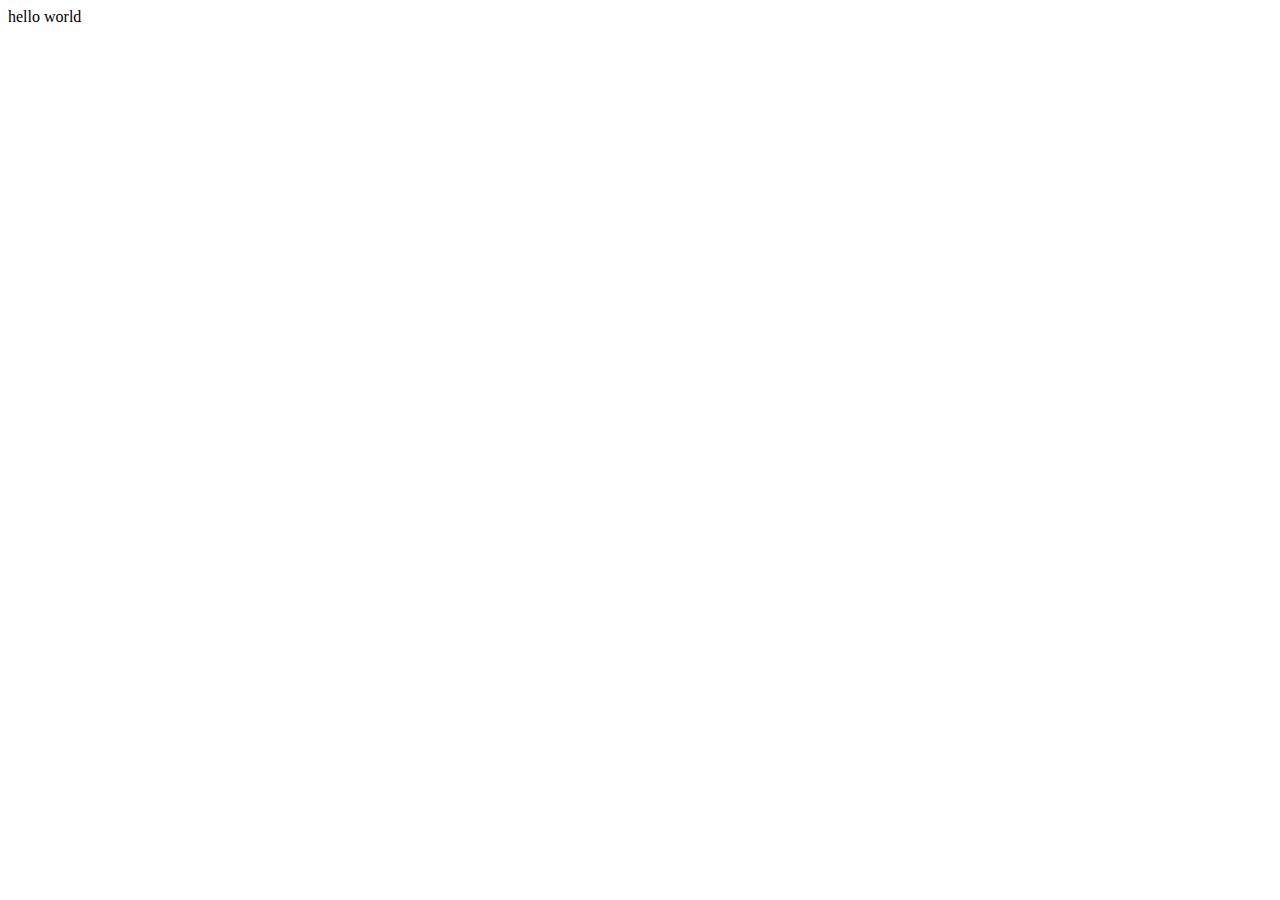
==== index.html @ d47f6631 "Create index.html" ====
<!DOCTYPE html>
<html lang="en">
<head>
    <meta charset="UTF-8">
    <meta name="viewport" content="width=device-width, initial-scale=1.0">
    <title>Rettun</title>
</head>
<body>
    hello world
</body>
</html>
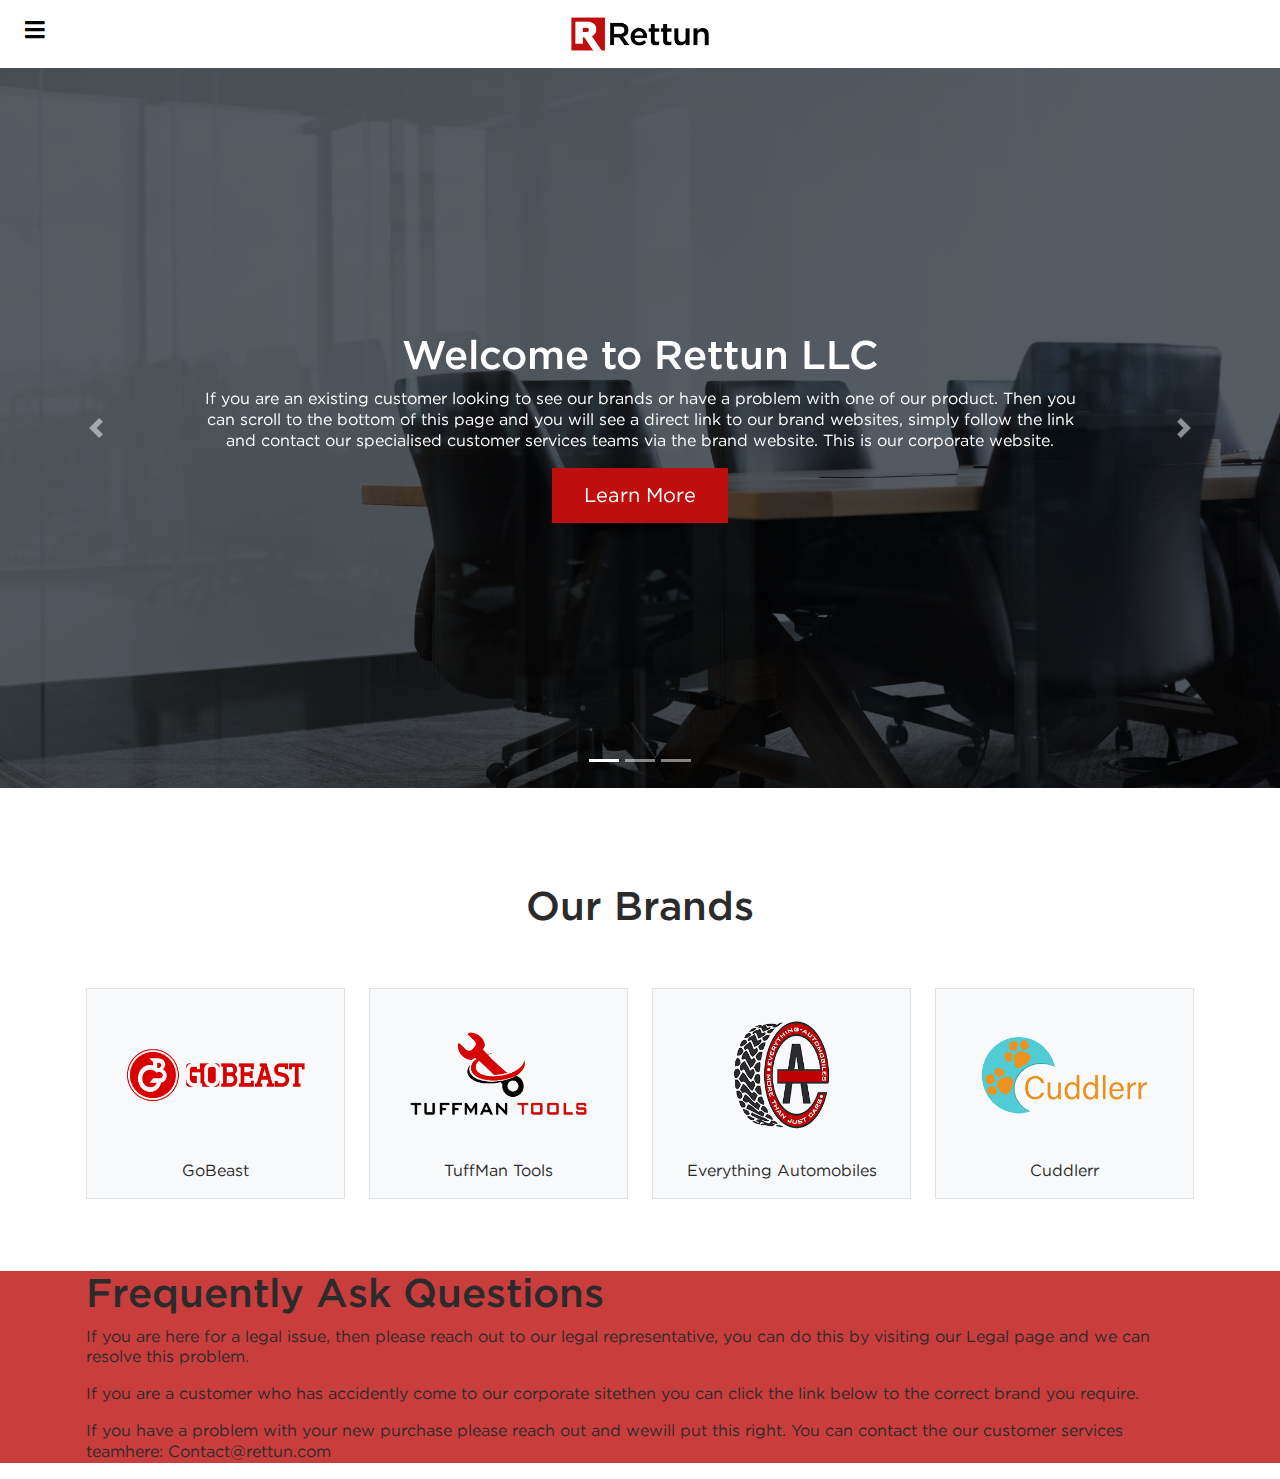
==== commit 6e34e7c9: "work in progress" ====
--- a/index.html
+++ b/index.html
@@ -3,9 +3,126 @@
 <head>
     <meta charset="UTF-8">
     <meta name="viewport" content="width=device-width, initial-scale=1.0">
-    <title>Rettun</title>
+    <link rel="shortcut icon" href="/img/icons/favicon.png" type="image/x-icon">
+    <link rel="stylesheet" href="/css/bootstrap.min.css">
+    <link rel="stylesheet" href="/img/icons/font-awesome/css/all.min.css">
+    <link rel="stylesheet" href="style.css">
+    <title>Rettun LLC | Online Retailer</title>
 </head>
 <body>
-    hello world
+
+<header class="head bg-white">
+    <button class="menu-toggle" onclick="toggleMenu()">
+        <i class="fas fa-bars"></i>
+    </button>
+    
+    <a href="/"><img src="img/logo.png" alt="" class="logo"></a>
+
+    <div class="tae">
+        <nav class="menu-nav">
+            <li><a href="">Home</a></li>
+            <li><a href="/about">About</a></li>
+            <li><a href="/videos">Legal</a></li>
+        </nav>
+        <nav class="social-head">
+            <a target="_blank" href="#"><i class="fab fa-linkedin"></i></a>
+            <a target="_blank" href="https://www.instagram.com/monchelsharp/"><i class="fab fa-instagram"></i></a>
+            <a target="_blank" href="#"><i class="fab fa-facebook"></i></a>
+            <a target="_blank" href="#"><i class="fab fa-twitter"></i></a>
+            <a target="_blank" href="#"><i class="fab fa-youtube"></i></a>
+        </nav>
+        <div class="menu-shadow" onclick="toggleMenu()"></div>
+    </div>
+</header>
+
+<section class="slider">
+
+    <div id="carouselExampleCaptions" class="carousel slide" data-ride="carousel">
+    <ol class="carousel-indicators">
+        <li data-target="#carouselExampleCaptions" data-slide-to="0" class="active"></li>
+        <li data-target="#carouselExampleCaptions" data-slide-to="1"></li>
+        <li data-target="#carouselExampleCaptions" data-slide-to="2"></li>
+    </ol>
+    <div class="carousel-inner">
+        <div class="carousel-item active" style="background-image:url(/img/page/home-bg/home-bg-1.jpg);">
+            <div class="carousel-caption">
+                <div class="contents">
+                    <h1>Welcome to Rettun LLC</h1>
+                    <p>If you are an existing customer looking to see our brands or have a problem with one of our product. Then you can scroll to the bottom of this page and you will see a direct link to our brand websites, simply follow the link and contact our specialised customer services teams via the brand website. This is our corporate website.</p>
+                    <a href="#" class="btn btn-lg btn-primary">Learn More</a>
+                </div>
+            </div>
+        </div>
+        <div class="carousel-item" style="background-image:url(/img/page/home-bg/home-bg-2.jpg);">
+            <div class="carousel-caption">
+                <div class="contents">
+                        <h1>Highest Quality Product</h1>
+                        <p>Rettun LLC has always had the goal of creating the highest quality products and from this goal has grown from a small family business into a dominant player within the Manufacturing & Online Retail space.</p>
+                        <a href="#ourbrands" class="btn btn-lg btn-primary">Our Brands</a>
+                </div>
+            </div>
+        </div>
+        <div class="carousel-item" style="background-image:url(/img/page/home-bg/home-bg-3.jpg);">
+            <div class="carousel-caption">
+                <div class="contents">
+                    <h1>A Brief History</h1>
+                    <p>Started by 2 brothers from humble beginnings with a simple dream of manufacturing and developing high quality products and having their brands recognised worldwide. Within 5 years Rettun has grown from a small start up to a powerful Top 1% Amazon Seller with its own offices and highly skilled team, all while claiming their prominent position in the manufacturing sector.</p>
+                    <a href="#" class="btn btn-lg btn-primary">About Us</a>
+                </div>
+            </div>
+        </div>
+    </div>
+    <a class="carousel-control-prev" href="#carouselExampleCaptions" role="button" data-slide="prev">
+        <span class="carousel-control-prev-icon" aria-hidden="true"></span>
+        <span class="sr-only">Previous</span>
+    </a>
+    <a class="carousel-control-next" href="#carouselExampleCaptions" role="button" data-slide="next">
+        <span class="carousel-control-next-icon" aria-hidden="true"></span>
+        <span class="sr-only">Next</span>
+    </a>
+    </div>
+</section>
+
+<section id="ourbrands" class="container text-center pt-5 pb-5">
+    <h1 class="pt-5 pb-5">Our Brands</h1>
+    <div class="row">
+        <div class="col-6 col-lg-3 mb-4">
+            <a href="http://go-beast.com/" target="_blank" class="border bg-light brand-logos">
+            <img src="/img/page/brands/go-beast.png" class="img-fluid" alt="GoBeast">
+            <p>GoBeast</p>
+            </a>
+        </div>
+        <div class="col-6 col-lg-3 mb-4">
+            <a href="http://tuffmantools.com/" target="_blank" class="border bg-light brand-logos">
+            <img src="/img/page/brands/tuffman-tools.png" class="img-fluid" alt="TuffMan Tools">
+            <p>TuffMan Tools</p>
+            </a>
+        </div>
+        <div class="col-6 col-lg-3 mb-4">
+            <a href="#" target="_blank" class="border bg-light brand-logos">
+            <img src="/img/page/brands/everything-automotive.png" class="img-fluid" alt="Everything Automobiles">
+            <p>Everything Automobiles</p>
+            </a>
+        </div>
+        <div class="col-6 col-lg-3 mb-4">
+            <a href="#" target="_blank" class="border bg-light brand-logos">
+            <img src="/img/page/brands/cuddler.png" class="img-fluid" alt="Cuddlerr">
+            <p>Cuddlerr</p>
+            </a>
+        </div>
+    </div>
+</section>
+
+<section class="faq">
+    <div class="container">
+        <h1>Frequently Ask Questions</h1>
+        <p>If you are here for a legal issue, then please reach out to our legal representative, you can do this by visiting our Legal page and we can resolve this problem.</p>
+        <p>If you are a customer who has accidently come to our corporate sitethen you can click the link below to the correct brand you require. </p>
+        <p>If you have a problem with your new purchase please reach out and wewill put this right. You can contact the our customer services teamhere: Contact@rettun.com</p>
+    </div>
+</section>
+
 </body>
+<script src="/js/bootstrap.bundle.min.js"></script>
+<script src="/js/scripts.js"></script>
 </html>
--- a/img/icons/font-awesome/css/all.min.css
+++ b/img/icons/font-awesome/css/all.min.css
@@ -0,0 +1,5 @@
+/*!
+ * Font Awesome Free 5.13.1 by @fontawesome - https://fontawesome.com
+ * License - https://fontawesome.com/license/free (Icons: CC BY 4.0, Fonts: SIL OFL 1.1, Code: MIT License)
+ */
+.fa,.fab,.fad,.fal,.far,.fas{-moz-osx-font-smoothing:grayscale;-webkit-font-smoothing:antialiased;display:inline-block;font-style:normal;font-variant:normal;text-rendering:auto;line-height:1}.fa-lg{font-size:1.33333em;line-height:.75em;vertical-align:-.0667em}.fa-xs{font-size:.75em}.fa-sm{font-size:.875em}.fa-1x{font-size:1em}.fa-2x{font-size:2em}.fa-3x{font-size:3em}.fa-4x{font-size:4em}.fa-5x{font-size:5em}.fa-6x{font-size:6em}.fa-7x{font-size:7em}.fa-8x{font-size:8em}.fa-9x{font-size:9em}.fa-10x{font-size:10em}.fa-fw{text-align:center;width:1.25em}.fa-ul{list-style-type:none;margin-left:2.5em;padding-left:0}.fa-ul>li{position:relative}.fa-li{left:-2em;position:absolute;text-align:center;width:2em;line-height:inherit}.fa-border{border:.08em solid #eee;border-radius:.1em;padding:.2em .25em .15em}.fa-pull-left{float:left}.fa-pull-right{float:right}.fa.fa-pull-left,.fab.fa-pull-left,.fal.fa-pull-left,.far.fa-pull-left,.fas.fa-pull-left{margin-right:.3em}.fa.fa-pull-right,.fab.fa-pull-right,.fal.fa-pull-right,.far.fa-pull-right,.fas.fa-pull-right{margin-left:.3em}.fa-spin{-webkit-animation:fa-spin 2s linear infinite;animation:fa-spin 2s linear infinite}.fa-pulse{-webkit-animation:fa-spin 1s steps(8) infinite;animation:fa-spin 1s steps(8) infinite}@-webkit-keyframes fa-spin{0%{-webkit-transform:rotate(0deg);transform:rotate(0deg)}to{-webkit-transform:rotate(1turn);transform:rotate(1turn)}}@keyframes fa-spin{0%{-webkit-transform:rotate(0deg);transform:rotate(0deg)}to{-webkit-transform:rotate(1turn);transform:rotate(1turn)}}.fa-rotate-90{-ms-filter:"progid:DXImageTransform.Microsoft.BasicImage(rotation=1)";-webkit-transform:rotate(90deg);transform:rotate(90deg)}.fa-rotate-180{-ms-filter:"progid:DXImageTransform.Microsoft.BasicImage(rotation=2)";-webkit-transform:rotate(180deg);transform:rotate(180deg)}.fa-rotate-270{-ms-filter:"progid:DXImageTransform.Microsoft.BasicImage(rotation=3)";-webkit-transform:rotate(270deg);transform:rotate(270deg)}.fa-flip-horizontal{-ms-filter:"progid:DXImageTransform.Microsoft.BasicImage(rotation=0, mirror=1)";-webkit-transform:scaleX(-1);transform:scaleX(-1)}.fa-flip-vertical{-webkit-transform:scaleY(-1);transform:scaleY(-1)}.fa-flip-both,.fa-flip-horizontal.fa-flip-vertical,.fa-flip-vertical{-ms-filter:"progid:DXImageTransform.Microsoft.BasicImage(rotation=2, mirror=1)"}.fa-flip-both,.fa-flip-horizontal.fa-flip-vertical{-webkit-transform:scale(-1);transform:scale(-1)}:root .fa-flip-both,:root .fa-flip-horizontal,:root .fa-flip-vertical,:root .fa-rotate-90,:root .fa-rotate-180,:root .fa-rotate-270{-webkit-filter:none;filter:none}.fa-stack{display:inline-block;height:2em;line-height:2em;position:relative;vertical-align:middle;width:2.5em}.fa-stack-1x,.fa-stack-2x{left:0;position:absolute;text-align:center;width:100%}.fa-stack-1x{line-height:inherit}.fa-stack-2x{font-size:2em}.fa-inverse{color:#fff}.fa-500px:before{content:"\f26e"}.fa-accessible-icon:before{content:"\f368"}.fa-accusoft:before{content:"\f369"}.fa-acquisitions-incorporated:before{content:"\f6af"}.fa-ad:before{content:"\f641"}.fa-address-book:before{content:"\f2b9"}.fa-address-card:before{content:"\f2bb"}.fa-adjust:before{content:"\f042"}.fa-adn:before{content:"\f170"}.fa-adobe:before{content:"\f778"}.fa-adversal:before{content:"\f36a"}.fa-affiliatetheme:before{content:"\f36b"}.fa-air-freshener:before{content:"\f5d0"}.fa-airbnb:before{content:"\f834"}.fa-algolia:before{content:"\f36c"}.fa-align-center:before{content:"\f037"}.fa-align-justify:before{content:"\f039"}.fa-align-left:before{content:"\f036"}.fa-align-right:before{content:"\f038"}.fa-alipay:before{content:"\f642"}.fa-allergies:before{content:"\f461"}.fa-amazon:before{content:"\f270"}.fa-amazon-pay:before{content:"\f42c"}.fa-ambulance:before{content:"\f0f9"}.fa-american-sign-language-interpreting:before{content:"\f2a3"}.fa-amilia:before{content:"\f36d"}.fa-anchor:before{content:"\f13d"}.fa-android:before{content:"\f17b"}.fa-angellist:before{content:"\f209"}.fa-angle-double-down:before{content:"\f103"}.fa-angle-double-left:before{content:"\f100"}.fa-angle-double-right:before{content:"\f101"}.fa-angle-double-up:before{content:"\f102"}.fa-angle-down:before{content:"\f107"}.fa-angle-left:before{content:"\f104"}.fa-angle-right:before{content:"\f105"}.fa-angle-up:before{content:"\f106"}.fa-angry:before{content:"\f556"}.fa-angrycreative:before{content:"\f36e"}.fa-angular:before{content:"\f420"}.fa-ankh:before{content:"\f644"}.fa-app-store:before{content:"\f36f"}.fa-app-store-ios:before{content:"\f370"}.fa-apper:before{content:"\f371"}.fa-apple:before{content:"\f179"}.fa-apple-alt:before{content:"\f5d1"}.fa-apple-pay:before{content:"\f415"}.fa-archive:before{content:"\f187"}.fa-archway:before{content:"\f557"}.fa-arrow-alt-circle-down:before{content:"\f358"}.fa-arrow-alt-circle-left:before{content:"\f359"}.fa-arrow-alt-circle-right:before{content:"\f35a"}.fa-arrow-alt-circle-up:before{content:"\f35b"}.fa-arrow-circle-down:before{content:"\f0ab"}.fa-arrow-circle-left:before{content:"\f0a8"}.fa-arrow-circle-right:before{content:"\f0a9"}.fa-arrow-circle-up:before{content:"\f0aa"}.fa-arrow-down:before{content:"\f063"}.fa-arrow-left:before{content:"\f060"}.fa-arrow-right:before{content:"\f061"}.fa-arrow-up:before{content:"\f062"}.fa-arrows-alt:before{content:"\f0b2"}.fa-arrows-alt-h:before{content:"\f337"}.fa-arrows-alt-v:before{content:"\f338"}.fa-artstation:before{content:"\f77a"}.fa-assistive-listening-systems:before{content:"\f2a2"}.fa-asterisk:before{content:"\f069"}.fa-asymmetrik:before{content:"\f372"}.fa-at:before{content:"\f1fa"}.fa-atlas:before{content:"\f558"}.fa-atlassian:before{content:"\f77b"}.fa-atom:before{content:"\f5d2"}.fa-audible:before{content:"\f373"}.fa-audio-description:before{content:"\f29e"}.fa-autoprefixer:before{content:"\f41c"}.fa-avianex:before{content:"\f374"}.fa-aviato:before{content:"\f421"}.fa-award:before{content:"\f559"}.fa-aws:before{content:"\f375"}.fa-baby:before{content:"\f77c"}.fa-baby-carriage:before{content:"\f77d"}.fa-backspace:before{content:"\f55a"}.fa-backward:before{content:"\f04a"}.fa-bacon:before{content:"\f7e5"}.fa-bacteria:before{content:"\f959"}.fa-bacterium:before{content:"\f95a"}.fa-bahai:before{content:"\f666"}.fa-balance-scale:before{content:"\f24e"}.fa-balance-scale-left:before{content:"\f515"}.fa-balance-scale-right:before{content:"\f516"}.fa-ban:before{content:"\f05e"}.fa-band-aid:before{content:"\f462"}.fa-bandcamp:before{content:"\f2d5"}.fa-barcode:before{content:"\f02a"}.fa-bars:before{content:"\f0c9"}.fa-baseball-ball:before{content:"\f433"}.fa-basketball-ball:before{content:"\f434"}.fa-bath:before{content:"\f2cd"}.fa-battery-empty:before{content:"\f244"}.fa-battery-full:before{content:"\f240"}.fa-battery-half:before{content:"\f242"}.fa-battery-quarter:before{content:"\f243"}.fa-battery-three-quarters:before{content:"\f241"}.fa-battle-net:before{content:"\f835"}.fa-bed:before{content:"\f236"}.fa-beer:before{content:"\f0fc"}.fa-behance:before{content:"\f1b4"}.fa-behance-square:before{content:"\f1b5"}.fa-bell:before{content:"\f0f3"}.fa-bell-slash:before{content:"\f1f6"}.fa-bezier-curve:before{content:"\f55b"}.fa-bible:before{content:"\f647"}.fa-bicycle:before{content:"\f206"}.fa-biking:before{content:"\f84a"}.fa-bimobject:before{content:"\f378"}.fa-binoculars:before{content:"\f1e5"}.fa-biohazard:before{content:"\f780"}.fa-birthday-cake:before{content:"\f1fd"}.fa-bitbucket:before{content:"\f171"}.fa-bitcoin:before{content:"\f379"}.fa-bity:before{content:"\f37a"}.fa-black-tie:before{content:"\f27e"}.fa-blackberry:before{content:"\f37b"}.fa-blender:before{content:"\f517"}.fa-blender-phone:before{content:"\f6b6"}.fa-blind:before{content:"\f29d"}.fa-blog:before{content:"\f781"}.fa-blogger:before{content:"\f37c"}.fa-blogger-b:before{content:"\f37d"}.fa-bluetooth:before{content:"\f293"}.fa-bluetooth-b:before{content:"\f294"}.fa-bold:before{content:"\f032"}.fa-bolt:before{content:"\f0e7"}.fa-bomb:before{content:"\f1e2"}.fa-bone:before{content:"\f5d7"}.fa-bong:before{content:"\f55c"}.fa-book:before{content:"\f02d"}.fa-book-dead:before{content:"\f6b7"}.fa-book-medical:before{content:"\f7e6"}.fa-book-open:before{content:"\f518"}.fa-book-reader:before{content:"\f5da"}.fa-bookmark:before{content:"\f02e"}.fa-bootstrap:before{content:"\f836"}.fa-border-all:before{content:"\f84c"}.fa-border-none:before{content:"\f850"}.fa-border-style:before{content:"\f853"}.fa-bowling-ball:before{content:"\f436"}.fa-box:before{content:"\f466"}.fa-box-open:before{content:"\f49e"}.fa-box-tissue:before{content:"\f95b"}.fa-boxes:before{content:"\f468"}.fa-braille:before{content:"\f2a1"}.fa-brain:before{content:"\f5dc"}.fa-bread-slice:before{content:"\f7ec"}.fa-briefcase:before{content:"\f0b1"}.fa-briefcase-medical:before{content:"\f469"}.fa-broadcast-tower:before{content:"\f519"}.fa-broom:before{content:"\f51a"}.fa-brush:before{content:"\f55d"}.fa-btc:before{content:"\f15a"}.fa-buffer:before{content:"\f837"}.fa-bug:before{content:"\f188"}.fa-building:before{content:"\f1ad"}.fa-bullhorn:before{content:"\f0a1"}.fa-bullseye:before{content:"\f140"}.fa-burn:before{content:"\f46a"}.fa-buromobelexperte:before{content:"\f37f"}.fa-bus:before{content:"\f207"}.fa-bus-alt:before{content:"\f55e"}.fa-business-time:before{content:"\f64a"}.fa-buy-n-large:before{content:"\f8a6"}.fa-buysellads:before{content:"\f20d"}.fa-calculator:before{content:"\f1ec"}.fa-calendar:before{content:"\f133"}.fa-calendar-alt:before{content:"\f073"}.fa-calendar-check:before{content:"\f274"}.fa-calendar-day:before{content:"\f783"}.fa-calendar-minus:before{content:"\f272"}.fa-calendar-plus:before{content:"\f271"}.fa-calendar-times:before{content:"\f273"}.fa-calendar-week:before{content:"\f784"}.fa-camera:before{content:"\f030"}.fa-camera-retro:before{content:"\f083"}.fa-campground:before{content:"\f6bb"}.fa-canadian-maple-leaf:before{content:"\f785"}.fa-candy-cane:before{content:"\f786"}.fa-cannabis:before{content:"\f55f"}.fa-capsules:before{content:"\f46b"}.fa-car:before{content:"\f1b9"}.fa-car-alt:before{content:"\f5de"}.fa-car-battery:before{content:"\f5df"}.fa-car-crash:before{content:"\f5e1"}.fa-car-side:before{content:"\f5e4"}.fa-caravan:before{content:"\f8ff"}.fa-caret-down:before{content:"\f0d7"}.fa-caret-left:before{content:"\f0d9"}.fa-caret-right:before{content:"\f0da"}.fa-caret-square-down:before{content:"\f150"}.fa-caret-square-left:before{content:"\f191"}.fa-caret-square-right:before{content:"\f152"}.fa-caret-square-up:before{content:"\f151"}.fa-caret-up:before{content:"\f0d8"}.fa-carrot:before{content:"\f787"}.fa-cart-arrow-down:before{content:"\f218"}.fa-cart-plus:before{content:"\f217"}.fa-cash-register:before{content:"\f788"}.fa-cat:before{content:"\f6be"}.fa-cc-amazon-pay:before{content:"\f42d"}.fa-cc-amex:before{content:"\f1f3"}.fa-cc-apple-pay:before{content:"\f416"}.fa-cc-diners-club:before{content:"\f24c"}.fa-cc-discover:before{content:"\f1f2"}.fa-cc-jcb:before{content:"\f24b"}.fa-cc-mastercard:before{content:"\f1f1"}.fa-cc-paypal:before{content:"\f1f4"}.fa-cc-stripe:before{content:"\f1f5"}.fa-cc-visa:before{content:"\f1f0"}.fa-centercode:before{content:"\f380"}.fa-centos:before{content:"\f789"}.fa-certificate:before{content:"\f0a3"}.fa-chair:before{content:"\f6c0"}.fa-chalkboard:before{content:"\f51b"}.fa-chalkboard-teacher:before{content:"\f51c"}.fa-charging-station:before{content:"\f5e7"}.fa-chart-area:before{content:"\f1fe"}.fa-chart-bar:before{content:"\f080"}.fa-chart-line:before{content:"\f201"}.fa-chart-pie:before{content:"\f200"}.fa-check:before{content:"\f00c"}.fa-check-circle:before{content:"\f058"}.fa-check-double:before{content:"\f560"}.fa-check-square:before{content:"\f14a"}.fa-cheese:before{content:"\f7ef"}.fa-chess:before{content:"\f439"}.fa-chess-bishop:before{content:"\f43a"}.fa-chess-board:before{content:"\f43c"}.fa-chess-king:before{content:"\f43f"}.fa-chess-knight:before{content:"\f441"}.fa-chess-pawn:before{content:"\f443"}.fa-chess-queen:before{content:"\f445"}.fa-chess-rook:before{content:"\f447"}.fa-chevron-circle-down:before{content:"\f13a"}.fa-chevron-circle-left:before{content:"\f137"}.fa-chevron-circle-right:before{content:"\f138"}.fa-chevron-circle-up:before{content:"\f139"}.fa-chevron-down:before{content:"\f078"}.fa-chevron-left:before{content:"\f053"}.fa-chevron-right:before{content:"\f054"}.fa-chevron-up:before{content:"\f077"}.fa-child:before{content:"\f1ae"}.fa-chrome:before{content:"\f268"}.fa-chromecast:before{content:"\f838"}.fa-church:before{content:"\f51d"}.fa-circle:before{content:"\f111"}.fa-circle-notch:before{content:"\f1ce"}.fa-city:before{content:"\f64f"}.fa-clinic-medical:before{content:"\f7f2"}.fa-clipboard:before{content:"\f328"}.fa-clipboard-check:before{content:"\f46c"}.fa-clipboard-list:before{content:"\f46d"}.fa-clock:before{content:"\f017"}.fa-clone:before{content:"\f24d"}.fa-closed-captioning:before{content:"\f20a"}.fa-cloud:before{content:"\f0c2"}.fa-cloud-download-alt:before{content:"\f381"}.fa-cloud-meatball:before{content:"\f73b"}.fa-cloud-moon:before{content:"\f6c3"}.fa-cloud-moon-rain:before{content:"\f73c"}.fa-cloud-rain:before{content:"\f73d"}.fa-cloud-showers-heavy:before{content:"\f740"}.fa-cloud-sun:before{content:"\f6c4"}.fa-cloud-sun-rain:before{content:"\f743"}.fa-cloud-upload-alt:before{content:"\f382"}.fa-cloudscale:before{content:"\f383"}.fa-cloudsmith:before{content:"\f384"}.fa-cloudversify:before{content:"\f385"}.fa-cocktail:before{content:"\f561"}.fa-code:before{content:"\f121"}.fa-code-branch:before{content:"\f126"}.fa-codepen:before{content:"\f1cb"}.fa-codiepie:before{content:"\f284"}.fa-coffee:before{content:"\f0f4"}.fa-cog:before{content:"\f013"}.fa-cogs:before{content:"\f085"}.fa-coins:before{content:"\f51e"}.fa-columns:before{content:"\f0db"}.fa-comment:before{content:"\f075"}.fa-comment-alt:before{content:"\f27a"}.fa-comment-dollar:before{content:"\f651"}.fa-comment-dots:before{content:"\f4ad"}.fa-comment-medical:before{content:"\f7f5"}.fa-comment-slash:before{content:"\f4b3"}.fa-comments:before{content:"\f086"}.fa-comments-dollar:before{content:"\f653"}.fa-compact-disc:before{content:"\f51f"}.fa-compass:before{content:"\f14e"}.fa-compress:before{content:"\f066"}.fa-compress-alt:before{content:"\f422"}.fa-compress-arrows-alt:before{content:"\f78c"}.fa-concierge-bell:before{content:"\f562"}.fa-confluence:before{content:"\f78d"}.fa-connectdevelop:before{content:"\f20e"}.fa-contao:before{content:"\f26d"}.fa-cookie:before{content:"\f563"}.fa-cookie-bite:before{content:"\f564"}.fa-copy:before{content:"\f0c5"}.fa-copyright:before{content:"\f1f9"}.fa-cotton-bureau:before{content:"\f89e"}.fa-couch:before{content:"\f4b8"}.fa-cpanel:before{content:"\f388"}.fa-creative-commons:before{content:"\f25e"}.fa-creative-commons-by:before{content:"\f4e7"}.fa-creative-commons-nc:before{content:"\f4e8"}.fa-creative-commons-nc-eu:before{content:"\f4e9"}.fa-creative-commons-nc-jp:before{content:"\f4ea"}.fa-creative-commons-nd:before{content:"\f4eb"}.fa-creative-commons-pd:before{content:"\f4ec"}.fa-creative-commons-pd-alt:before{content:"\f4ed"}.fa-creative-commons-remix:before{content:"\f4ee"}.fa-creative-commons-sa:before{content:"\f4ef"}.fa-creative-commons-sampling:before{content:"\f4f0"}.fa-creative-commons-sampling-plus:before{content:"\f4f1"}.fa-creative-commons-share:before{content:"\f4f2"}.fa-creative-commons-zero:before{content:"\f4f3"}.fa-credit-card:before{content:"\f09d"}.fa-critical-role:before{content:"\f6c9"}.fa-crop:before{content:"\f125"}.fa-crop-alt:before{content:"\f565"}.fa-cross:before{content:"\f654"}.fa-crosshairs:before{content:"\f05b"}.fa-crow:before{content:"\f520"}.fa-crown:before{content:"\f521"}.fa-crutch:before{content:"\f7f7"}.fa-css3:before{content:"\f13c"}.fa-css3-alt:before{content:"\f38b"}.fa-cube:before{content:"\f1b2"}.fa-cubes:before{content:"\f1b3"}.fa-cut:before{content:"\f0c4"}.fa-cuttlefish:before{content:"\f38c"}.fa-d-and-d:before{content:"\f38d"}.fa-d-and-d-beyond:before{content:"\f6ca"}.fa-dailymotion:before{content:"\f952"}.fa-dashcube:before{content:"\f210"}.fa-database:before{content:"\f1c0"}.fa-deaf:before{content:"\f2a4"}.fa-deezer:before{content:"\f977"}.fa-delicious:before{content:"\f1a5"}.fa-democrat:before{content:"\f747"}.fa-deploydog:before{content:"\f38e"}.fa-deskpro:before{content:"\f38f"}.fa-desktop:before{content:"\f108"}.fa-dev:before{content:"\f6cc"}.fa-deviantart:before{content:"\f1bd"}.fa-dharmachakra:before{content:"\f655"}.fa-dhl:before{content:"\f790"}.fa-diagnoses:before{content:"\f470"}.fa-diaspora:before{content:"\f791"}.fa-dice:before{content:"\f522"}.fa-dice-d20:before{content:"\f6cf"}.fa-dice-d6:before{content:"\f6d1"}.fa-dice-five:before{content:"\f523"}.fa-dice-four:before{content:"\f524"}.fa-dice-one:before{content:"\f525"}.fa-dice-six:before{content:"\f526"}.fa-dice-three:before{content:"\f527"}.fa-dice-two:before{content:"\f528"}.fa-digg:before{content:"\f1a6"}.fa-digital-ocean:before{content:"\f391"}.fa-digital-tachograph:before{content:"\f566"}.fa-directions:before{content:"\f5eb"}.fa-discord:before{content:"\f392"}.fa-discourse:before{content:"\f393"}.fa-disease:before{content:"\f7fa"}.fa-divide:before{content:"\f529"}.fa-dizzy:before{content:"\f567"}.fa-dna:before{content:"\f471"}.fa-dochub:before{content:"\f394"}.fa-docker:before{content:"\f395"}.fa-dog:before{content:"\f6d3"}.fa-dollar-sign:before{content:"\f155"}.fa-dolly:before{content:"\f472"}.fa-dolly-flatbed:before{content:"\f474"}.fa-donate:before{content:"\f4b9"}.fa-door-closed:before{content:"\f52a"}.fa-door-open:before{content:"\f52b"}.fa-dot-circle:before{content:"\f192"}.fa-dove:before{content:"\f4ba"}.fa-download:before{content:"\f019"}.fa-draft2digital:before{content:"\f396"}.fa-drafting-compass:before{content:"\f568"}.fa-dragon:before{content:"\f6d5"}.fa-draw-polygon:before{content:"\f5ee"}.fa-dribbble:before{content:"\f17d"}.fa-dribbble-square:before{content:"\f397"}.fa-dropbox:before{content:"\f16b"}.fa-drum:before{content:"\f569"}.fa-drum-steelpan:before{content:"\f56a"}.fa-drumstick-bite:before{content:"\f6d7"}.fa-drupal:before{content:"\f1a9"}.fa-dumbbell:before{content:"\f44b"}.fa-dumpster:before{content:"\f793"}.fa-dumpster-fire:before{content:"\f794"}.fa-dungeon:before{content:"\f6d9"}.fa-dyalog:before{content:"\f399"}.fa-earlybirds:before{content:"\f39a"}.fa-ebay:before{content:"\f4f4"}.fa-edge:before{content:"\f282"}.fa-edge-legacy:before{content:"\f978"}.fa-edit:before{content:"\f044"}.fa-egg:before{content:"\f7fb"}.fa-eject:before{content:"\f052"}.fa-elementor:before{content:"\f430"}.fa-ellipsis-h:before{content:"\f141"}.fa-ellipsis-v:before{content:"\f142"}.fa-ello:before{content:"\f5f1"}.fa-ember:before{content:"\f423"}.fa-empire:before{content:"\f1d1"}.fa-envelope:before{content:"\f0e0"}.fa-envelope-open:before{content:"\f2b6"}.fa-envelope-open-text:before{content:"\f658"}.fa-envelope-square:before{content:"\f199"}.fa-envira:before{content:"\f299"}.fa-equals:before{content:"\f52c"}.fa-eraser:before{content:"\f12d"}.fa-erlang:before{content:"\f39d"}.fa-ethereum:before{content:"\f42e"}.fa-ethernet:before{content:"\f796"}.fa-etsy:before{content:"\f2d7"}.fa-euro-sign:before{content:"\f153"}.fa-evernote:before{content:"\f839"}.fa-exchange-alt:before{content:"\f362"}.fa-exclamation:before{content:"\f12a"}.fa-exclamation-circle:before{content:"\f06a"}.fa-exclamation-triangle:before{content:"\f071"}.fa-expand:before{content:"\f065"}.fa-expand-alt:before{content:"\f424"}.fa-expand-arrows-alt:before{content:"\f31e"}.fa-expeditedssl:before{content:"\f23e"}.fa-external-link-alt:before{content:"\f35d"}.fa-external-link-square-alt:before{content:"\f360"}.fa-eye:before{content:"\f06e"}.fa-eye-dropper:before{content:"\f1fb"}.fa-eye-slash:before{content:"\f070"}.fa-facebook:before{content:"\f09a"}.fa-facebook-f:before{content:"\f39e"}.fa-facebook-messenger:before{content:"\f39f"}.fa-facebook-square:before{content:"\f082"}.fa-fan:before{content:"\f863"}.fa-fantasy-flight-games:before{content:"\f6dc"}.fa-fast-backward:before{content:"\f049"}.fa-fast-forward:before{content:"\f050"}.fa-faucet:before{content:"\f905"}.fa-fax:before{content:"\f1ac"}.fa-feather:before{content:"\f52d"}.fa-feather-alt:before{content:"\f56b"}.fa-fedex:before{content:"\f797"}.fa-fedora:before{content:"\f798"}.fa-female:before{content:"\f182"}.fa-fighter-jet:before{content:"\f0fb"}.fa-figma:before{content:"\f799"}.fa-file:before{content:"\f15b"}.fa-file-alt:before{content:"\f15c"}.fa-file-archive:before{content:"\f1c6"}.fa-file-audio:before{content:"\f1c7"}.fa-file-code:before{content:"\f1c9"}.fa-file-contract:before{content:"\f56c"}.fa-file-csv:before{content:"\f6dd"}.fa-file-download:before{content:"\f56d"}.fa-file-excel:before{content:"\f1c3"}.fa-file-export:before{content:"\f56e"}.fa-file-image:before{content:"\f1c5"}.fa-file-import:before{content:"\f56f"}.fa-file-invoice:before{content:"\f570"}.fa-file-invoice-dollar:before{content:"\f571"}.fa-file-medical:before{content:"\f477"}.fa-file-medical-alt:before{content:"\f478"}.fa-file-pdf:before{content:"\f1c1"}.fa-file-powerpoint:before{content:"\f1c4"}.fa-file-prescription:before{content:"\f572"}.fa-file-signature:before{content:"\f573"}.fa-file-upload:before{content:"\f574"}.fa-file-video:before{content:"\f1c8"}.fa-file-word:before{content:"\f1c2"}.fa-fill:before{content:"\f575"}.fa-fill-drip:before{content:"\f576"}.fa-film:before{content:"\f008"}.fa-filter:before{content:"\f0b0"}.fa-fingerprint:before{content:"\f577"}.fa-fire:before{content:"\f06d"}.fa-fire-alt:before{content:"\f7e4"}.fa-fire-extinguisher:before{content:"\f134"}.fa-firefox:before{content:"\f269"}.fa-firefox-browser:before{content:"\f907"}.fa-first-aid:before{content:"\f479"}.fa-first-order:before{content:"\f2b0"}.fa-first-order-alt:before{content:"\f50a"}.fa-firstdraft:before{content:"\f3a1"}.fa-fish:before{content:"\f578"}.fa-fist-raised:before{content:"\f6de"}.fa-flag:before{content:"\f024"}.fa-flag-checkered:before{content:"\f11e"}.fa-flag-usa:before{content:"\f74d"}.fa-flask:before{content:"\f0c3"}.fa-flickr:before{content:"\f16e"}.fa-flipboard:before{content:"\f44d"}.fa-flushed:before{content:"\f579"}.fa-fly:before{content:"\f417"}.fa-folder:before{content:"\f07b"}.fa-folder-minus:before{content:"\f65d"}.fa-folder-open:before{content:"\f07c"}.fa-folder-plus:before{content:"\f65e"}.fa-font:before{content:"\f031"}.fa-font-awesome:before{content:"\f2b4"}.fa-font-awesome-alt:before{content:"\f35c"}.fa-font-awesome-flag:before{content:"\f425"}.fa-font-awesome-logo-full:before{content:"\f4e6"}.fa-fonticons:before{content:"\f280"}.fa-fonticons-fi:before{content:"\f3a2"}.fa-football-ball:before{content:"\f44e"}.fa-fort-awesome:before{content:"\f286"}.fa-fort-awesome-alt:before{content:"\f3a3"}.fa-forumbee:before{content:"\f211"}.fa-forward:before{content:"\f04e"}.fa-foursquare:before{content:"\f180"}.fa-free-code-camp:before{content:"\f2c5"}.fa-freebsd:before{content:"\f3a4"}.fa-frog:before{content:"\f52e"}.fa-frown:before{content:"\f119"}.fa-frown-open:before{content:"\f57a"}.fa-fulcrum:before{content:"\f50b"}.fa-funnel-dollar:before{content:"\f662"}.fa-futbol:before{content:"\f1e3"}.fa-galactic-republic:before{content:"\f50c"}.fa-galactic-senate:before{content:"\f50d"}.fa-gamepad:before{content:"\f11b"}.fa-gas-pump:before{content:"\f52f"}.fa-gavel:before{content:"\f0e3"}.fa-gem:before{content:"\f3a5"}.fa-genderless:before{content:"\f22d"}.fa-get-pocket:before{content:"\f265"}.fa-gg:before{content:"\f260"}.fa-gg-circle:before{content:"\f261"}.fa-ghost:before{content:"\f6e2"}.fa-gift:before{content:"\f06b"}.fa-gifts:before{content:"\f79c"}.fa-git:before{content:"\f1d3"}.fa-git-alt:before{content:"\f841"}.fa-git-square:before{content:"\f1d2"}.fa-github:before{content:"\f09b"}.fa-github-alt:before{content:"\f113"}.fa-github-square:before{content:"\f092"}.fa-gitkraken:before{content:"\f3a6"}.fa-gitlab:before{content:"\f296"}.fa-gitter:before{content:"\f426"}.fa-glass-cheers:before{content:"\f79f"}.fa-glass-martini:before{content:"\f000"}.fa-glass-martini-alt:before{content:"\f57b"}.fa-glass-whiskey:before{content:"\f7a0"}.fa-glasses:before{content:"\f530"}.fa-glide:before{content:"\f2a5"}.fa-glide-g:before{content:"\f2a6"}.fa-globe:before{content:"\f0ac"}.fa-globe-africa:before{content:"\f57c"}.fa-globe-americas:before{content:"\f57d"}.fa-globe-asia:before{content:"\f57e"}.fa-globe-europe:before{content:"\f7a2"}.fa-gofore:before{content:"\f3a7"}.fa-golf-ball:before{content:"\f450"}.fa-goodreads:before{content:"\f3a8"}.fa-goodreads-g:before{content:"\f3a9"}.fa-google:before{content:"\f1a0"}.fa-google-drive:before{content:"\f3aa"}.fa-google-pay:before{content:"\f979"}.fa-google-play:before{content:"\f3ab"}.fa-google-plus:before{content:"\f2b3"}.fa-google-plus-g:before{content:"\f0d5"}.fa-google-plus-square:before{content:"\f0d4"}.fa-google-wallet:before{content:"\f1ee"}.fa-gopuram:before{content:"\f664"}.fa-graduation-cap:before{content:"\f19d"}.fa-gratipay:before{content:"\f184"}.fa-grav:before{content:"\f2d6"}.fa-greater-than:before{content:"\f531"}.fa-greater-than-equal:before{content:"\f532"}.fa-grimace:before{content:"\f57f"}.fa-grin:before{content:"\f580"}.fa-grin-alt:before{content:"\f581"}.fa-grin-beam:before{content:"\f582"}.fa-grin-beam-sweat:before{content:"\f583"}.fa-grin-hearts:before{content:"\f584"}.fa-grin-squint:before{content:"\f585"}.fa-grin-squint-tears:before{content:"\f586"}.fa-grin-stars:before{content:"\f587"}.fa-grin-tears:before{content:"\f588"}.fa-grin-tongue:before{content:"\f589"}.fa-grin-tongue-squint:before{content:"\f58a"}.fa-grin-tongue-wink:before{content:"\f58b"}.fa-grin-wink:before{content:"\f58c"}.fa-grip-horizontal:before{content:"\f58d"}.fa-grip-lines:before{content:"\f7a4"}.fa-grip-lines-vertical:before{content:"\f7a5"}.fa-grip-vertical:before{content:"\f58e"}.fa-gripfire:before{content:"\f3ac"}.fa-grunt:before{content:"\f3ad"}.fa-guitar:before{content:"\f7a6"}.fa-gulp:before{content:"\f3ae"}.fa-h-square:before{content:"\f0fd"}.fa-hacker-news:before{content:"\f1d4"}.fa-hacker-news-square:before{content:"\f3af"}.fa-hackerrank:before{content:"\f5f7"}.fa-hamburger:before{content:"\f805"}.fa-hammer:before{content:"\f6e3"}.fa-hamsa:before{content:"\f665"}.fa-hand-holding:before{content:"\f4bd"}.fa-hand-holding-heart:before{content:"\f4be"}.fa-hand-holding-medical:before{content:"\f95c"}.fa-hand-holding-usd:before{content:"\f4c0"}.fa-hand-holding-water:before{content:"\f4c1"}.fa-hand-lizard:before{content:"\f258"}.fa-hand-middle-finger:before{content:"\f806"}.fa-hand-paper:before{content:"\f256"}.fa-hand-peace:before{content:"\f25b"}.fa-hand-point-down:before{content:"\f0a7"}.fa-hand-point-left:before{content:"\f0a5"}.fa-hand-point-right:before{content:"\f0a4"}.fa-hand-point-up:before{content:"\f0a6"}.fa-hand-pointer:before{content:"\f25a"}.fa-hand-rock:before{content:"\f255"}.fa-hand-scissors:before{content:"\f257"}.fa-hand-sparkles:before{content:"\f95d"}.fa-hand-spock:before{content:"\f259"}.fa-hands:before{content:"\f4c2"}.fa-hands-helping:before{content:"\f4c4"}.fa-hands-wash:before{content:"\f95e"}.fa-handshake:before{content:"\f2b5"}.fa-handshake-alt-slash:before{content:"\f95f"}.fa-handshake-slash:before{content:"\f960"}.fa-hanukiah:before{content:"\f6e6"}.fa-hard-hat:before{content:"\f807"}.fa-hashtag:before{content:"\f292"}.fa-hat-cowboy:before{content:"\f8c0"}.fa-hat-cowboy-side:before{content:"\f8c1"}.fa-hat-wizard:before{content:"\f6e8"}.fa-hdd:before{content:"\f0a0"}.fa-head-side-cough:before{content:"\f961"}.fa-head-side-cough-slash:before{content:"\f962"}.fa-head-side-mask:before{content:"\f963"}.fa-head-side-virus:before{content:"\f964"}.fa-heading:before{content:"\f1dc"}.fa-headphones:before{content:"\f025"}.fa-headphones-alt:before{content:"\f58f"}.fa-headset:before{content:"\f590"}.fa-heart:before{content:"\f004"}.fa-heart-broken:before{content:"\f7a9"}.fa-heartbeat:before{content:"\f21e"}.fa-helicopter:before{content:"\f533"}.fa-highlighter:before{content:"\f591"}.fa-hiking:before{content:"\f6ec"}.fa-hippo:before{content:"\f6ed"}.fa-hips:before{content:"\f452"}.fa-hire-a-helper:before{content:"\f3b0"}.fa-history:before{content:"\f1da"}.fa-hockey-puck:before{content:"\f453"}.fa-holly-berry:before{content:"\f7aa"}.fa-home:before{content:"\f015"}.fa-hooli:before{content:"\f427"}.fa-hornbill:before{content:"\f592"}.fa-horse:before{content:"\f6f0"}.fa-horse-head:before{content:"\f7ab"}.fa-hospital:before{content:"\f0f8"}.fa-hospital-alt:before{content:"\f47d"}.fa-hospital-symbol:before{content:"\f47e"}.fa-hospital-user:before{content:"\f80d"}.fa-hot-tub:before{content:"\f593"}.fa-hotdog:before{content:"\f80f"}.fa-hotel:before{content:"\f594"}.fa-hotjar:before{content:"\f3b1"}.fa-hourglass:before{content:"\f254"}.fa-hourglass-end:before{content:"\f253"}.fa-hourglass-half:before{content:"\f252"}.fa-hourglass-start:before{content:"\f251"}.fa-house-damage:before{content:"\f6f1"}.fa-house-user:before{content:"\f965"}.fa-houzz:before{content:"\f27c"}.fa-hryvnia:before{content:"\f6f2"}.fa-html5:before{content:"\f13b"}.fa-hubspot:before{content:"\f3b2"}.fa-i-cursor:before{content:"\f246"}.fa-ice-cream:before{content:"\f810"}.fa-icicles:before{content:"\f7ad"}.fa-icons:before{content:"\f86d"}.fa-id-badge:before{content:"\f2c1"}.fa-id-card:before{content:"\f2c2"}.fa-id-card-alt:before{content:"\f47f"}.fa-ideal:before{content:"\f913"}.fa-igloo:before{content:"\f7ae"}.fa-image:before{content:"\f03e"}.fa-images:before{content:"\f302"}.fa-imdb:before{content:"\f2d8"}.fa-inbox:before{content:"\f01c"}.fa-indent:before{content:"\f03c"}.fa-industry:before{content:"\f275"}.fa-infinity:before{content:"\f534"}.fa-info:before{content:"\f129"}.fa-info-circle:before{content:"\f05a"}.fa-instagram:before{content:"\f16d"}.fa-instagram-square:before{content:"\f955"}.fa-intercom:before{content:"\f7af"}.fa-internet-explorer:before{content:"\f26b"}.fa-invision:before{content:"\f7b0"}.fa-ioxhost:before{content:"\f208"}.fa-italic:before{content:"\f033"}.fa-itch-io:before{content:"\f83a"}.fa-itunes:before{content:"\f3b4"}.fa-itunes-note:before{content:"\f3b5"}.fa-java:before{content:"\f4e4"}.fa-jedi:before{content:"\f669"}.fa-jedi-order:before{content:"\f50e"}.fa-jenkins:before{content:"\f3b6"}.fa-jira:before{content:"\f7b1"}.fa-joget:before{content:"\f3b7"}.fa-joint:before{content:"\f595"}.fa-joomla:before{content:"\f1aa"}.fa-journal-whills:before{content:"\f66a"}.fa-js:before{content:"\f3b8"}.fa-js-square:before{content:"\f3b9"}.fa-jsfiddle:before{content:"\f1cc"}.fa-kaaba:before{content:"\f66b"}.fa-kaggle:before{content:"\f5fa"}.fa-key:before{content:"\f084"}.fa-keybase:before{content:"\f4f5"}.fa-keyboard:before{content:"\f11c"}.fa-keycdn:before{content:"\f3ba"}.fa-khanda:before{content:"\f66d"}.fa-kickstarter:before{content:"\f3bb"}.fa-kickstarter-k:before{content:"\f3bc"}.fa-kiss:before{content:"\f596"}.fa-kiss-beam:before{content:"\f597"}.fa-kiss-wink-heart:before{content:"\f598"}.fa-kiwi-bird:before{content:"\f535"}.fa-korvue:before{content:"\f42f"}.fa-landmark:before{content:"\f66f"}.fa-language:before{content:"\f1ab"}.fa-laptop:before{content:"\f109"}.fa-laptop-code:before{content:"\f5fc"}.fa-laptop-house:before{content:"\f966"}.fa-laptop-medical:before{content:"\f812"}.fa-laravel:before{content:"\f3bd"}.fa-lastfm:before{content:"\f202"}.fa-lastfm-square:before{content:"\f203"}.fa-laugh:before{content:"\f599"}.fa-laugh-beam:before{content:"\f59a"}.fa-laugh-squint:before{content:"\f59b"}.fa-laugh-wink:before{content:"\f59c"}.fa-layer-group:before{content:"\f5fd"}.fa-leaf:before{content:"\f06c"}.fa-leanpub:before{content:"\f212"}.fa-lemon:before{content:"\f094"}.fa-less:before{content:"\f41d"}.fa-less-than:before{content:"\f536"}.fa-less-than-equal:before{content:"\f537"}.fa-level-down-alt:before{content:"\f3be"}.fa-level-up-alt:before{content:"\f3bf"}.fa-life-ring:before{content:"\f1cd"}.fa-lightbulb:before{content:"\f0eb"}.fa-line:before{content:"\f3c0"}.fa-link:before{content:"\f0c1"}.fa-linkedin:before{content:"\f08c"}.fa-linkedin-in:before{content:"\f0e1"}.fa-linode:before{content:"\f2b8"}.fa-linux:before{content:"\f17c"}.fa-lira-sign:before{content:"\f195"}.fa-list:before{content:"\f03a"}.fa-list-alt:before{content:"\f022"}.fa-list-ol:before{content:"\f0cb"}.fa-list-ul:before{content:"\f0ca"}.fa-location-arrow:before{content:"\f124"}.fa-lock:before{content:"\f023"}.fa-lock-open:before{content:"\f3c1"}.fa-long-arrow-alt-down:before{content:"\f309"}.fa-long-arrow-alt-left:before{content:"\f30a"}.fa-long-arrow-alt-right:before{content:"\f30b"}.fa-long-arrow-alt-up:before{content:"\f30c"}.fa-low-vision:before{content:"\f2a8"}.fa-luggage-cart:before{content:"\f59d"}.fa-lungs:before{content:"\f604"}.fa-lungs-virus:before{content:"\f967"}.fa-lyft:before{content:"\f3c3"}.fa-magento:before{content:"\f3c4"}.fa-magic:before{content:"\f0d0"}.fa-magnet:before{content:"\f076"}.fa-mail-bulk:before{content:"\f674"}.fa-mailchimp:before{content:"\f59e"}.fa-male:before{content:"\f183"}.fa-mandalorian:before{content:"\f50f"}.fa-map:before{content:"\f279"}.fa-map-marked:before{content:"\f59f"}.fa-map-marked-alt:before{content:"\f5a0"}.fa-map-marker:before{content:"\f041"}.fa-map-marker-alt:before{content:"\f3c5"}.fa-map-pin:before{content:"\f276"}.fa-map-signs:before{content:"\f277"}.fa-markdown:before{content:"\f60f"}.fa-marker:before{content:"\f5a1"}.fa-mars:before{content:"\f222"}.fa-mars-double:before{content:"\f227"}.fa-mars-stroke:before{content:"\f229"}.fa-mars-stroke-h:before{content:"\f22b"}.fa-mars-stroke-v:before{content:"\f22a"}.fa-mask:before{content:"\f6fa"}.fa-mastodon:before{content:"\f4f6"}.fa-maxcdn:before{content:"\f136"}.fa-mdb:before{content:"\f8ca"}.fa-medal:before{content:"\f5a2"}.fa-medapps:before{content:"\f3c6"}.fa-medium:before{content:"\f23a"}.fa-medium-m:before{content:"\f3c7"}.fa-medkit:before{content:"\f0fa"}.fa-medrt:before{content:"\f3c8"}.fa-meetup:before{content:"\f2e0"}.fa-megaport:before{content:"\f5a3"}.fa-meh:before{content:"\f11a"}.fa-meh-blank:before{content:"\f5a4"}.fa-meh-rolling-eyes:before{content:"\f5a5"}.fa-memory:before{content:"\f538"}.fa-mendeley:before{content:"\f7b3"}.fa-menorah:before{content:"\f676"}.fa-mercury:before{content:"\f223"}.fa-meteor:before{content:"\f753"}.fa-microblog:before{content:"\f91a"}.fa-microchip:before{content:"\f2db"}.fa-microphone:before{content:"\f130"}.fa-microphone-alt:before{content:"\f3c9"}.fa-microphone-alt-slash:before{content:"\f539"}.fa-microphone-slash:before{content:"\f131"}.fa-microscope:before{content:"\f610"}.fa-microsoft:before{content:"\f3ca"}.fa-minus:before{content:"\f068"}.fa-minus-circle:before{content:"\f056"}.fa-minus-square:before{content:"\f146"}.fa-mitten:before{content:"\f7b5"}.fa-mix:before{content:"\f3cb"}.fa-mixcloud:before{content:"\f289"}.fa-mixer:before{content:"\f956"}.fa-mizuni:before{content:"\f3cc"}.fa-mobile:before{content:"\f10b"}.fa-mobile-alt:before{content:"\f3cd"}.fa-modx:before{content:"\f285"}.fa-monero:before{content:"\f3d0"}.fa-money-bill:before{content:"\f0d6"}.fa-money-bill-alt:before{content:"\f3d1"}.fa-money-bill-wave:before{content:"\f53a"}.fa-money-bill-wave-alt:before{content:"\f53b"}.fa-money-check:before{content:"\f53c"}.fa-money-check-alt:before{content:"\f53d"}.fa-monument:before{content:"\f5a6"}.fa-moon:before{content:"\f186"}.fa-mortar-pestle:before{content:"\f5a7"}.fa-mosque:before{content:"\f678"}.fa-motorcycle:before{content:"\f21c"}.fa-mountain:before{content:"\f6fc"}.fa-mouse:before{content:"\f8cc"}.fa-mouse-pointer:before{content:"\f245"}.fa-mug-hot:before{content:"\f7b6"}.fa-music:before{content:"\f001"}.fa-napster:before{content:"\f3d2"}.fa-neos:before{content:"\f612"}.fa-network-wired:before{content:"\f6ff"}.fa-neuter:before{content:"\f22c"}.fa-newspaper:before{content:"\f1ea"}.fa-nimblr:before{content:"\f5a8"}.fa-node:before{content:"\f419"}.fa-node-js:before{content:"\f3d3"}.fa-not-equal:before{content:"\f53e"}.fa-notes-medical:before{content:"\f481"}.fa-npm:before{content:"\f3d4"}.fa-ns8:before{content:"\f3d5"}.fa-nutritionix:before{content:"\f3d6"}.fa-object-group:before{content:"\f247"}.fa-object-ungroup:before{content:"\f248"}.fa-odnoklassniki:before{content:"\f263"}.fa-odnoklassniki-square:before{content:"\f264"}.fa-oil-can:before{content:"\f613"}.fa-old-republic:before{content:"\f510"}.fa-om:before{content:"\f679"}.fa-opencart:before{content:"\f23d"}.fa-openid:before{content:"\f19b"}.fa-opera:before{content:"\f26a"}.fa-optin-monster:before{content:"\f23c"}.fa-orcid:before{content:"\f8d2"}.fa-osi:before{content:"\f41a"}.fa-otter:before{content:"\f700"}.fa-outdent:before{content:"\f03b"}.fa-page4:before{content:"\f3d7"}.fa-pagelines:before{content:"\f18c"}.fa-pager:before{content:"\f815"}.fa-paint-brush:before{content:"\f1fc"}.fa-paint-roller:before{content:"\f5aa"}.fa-palette:before{content:"\f53f"}.fa-palfed:before{content:"\f3d8"}.fa-pallet:before{content:"\f482"}.fa-paper-plane:before{content:"\f1d8"}.fa-paperclip:before{content:"\f0c6"}.fa-parachute-box:before{content:"\f4cd"}.fa-paragraph:before{content:"\f1dd"}.fa-parking:before{content:"\f540"}.fa-passport:before{content:"\f5ab"}.fa-pastafarianism:before{content:"\f67b"}.fa-paste:before{content:"\f0ea"}.fa-patreon:before{content:"\f3d9"}.fa-pause:before{content:"\f04c"}.fa-pause-circle:before{content:"\f28b"}.fa-paw:before{content:"\f1b0"}.fa-paypal:before{content:"\f1ed"}.fa-peace:before{content:"\f67c"}.fa-pen:before{content:"\f304"}.fa-pen-alt:before{content:"\f305"}.fa-pen-fancy:before{content:"\f5ac"}.fa-pen-nib:before{content:"\f5ad"}.fa-pen-square:before{content:"\f14b"}.fa-pencil-alt:before{content:"\f303"}.fa-pencil-ruler:before{content:"\f5ae"}.fa-penny-arcade:before{content:"\f704"}.fa-people-arrows:before{content:"\f968"}.fa-people-carry:before{content:"\f4ce"}.fa-pepper-hot:before{content:"\f816"}.fa-percent:before{content:"\f295"}.fa-percentage:before{content:"\f541"}.fa-periscope:before{content:"\f3da"}.fa-person-booth:before{content:"\f756"}.fa-phabricator:before{content:"\f3db"}.fa-phoenix-framework:before{content:"\f3dc"}.fa-phoenix-squadron:before{content:"\f511"}.fa-phone:before{content:"\f095"}.fa-phone-alt:before{content:"\f879"}.fa-phone-slash:before{content:"\f3dd"}.fa-phone-square:before{content:"\f098"}.fa-phone-square-alt:before{content:"\f87b"}.fa-phone-volume:before{content:"\f2a0"}.fa-photo-video:before{content:"\f87c"}.fa-php:before{content:"\f457"}.fa-pied-piper:before{content:"\f2ae"}.fa-pied-piper-alt:before{content:"\f1a8"}.fa-pied-piper-hat:before{content:"\f4e5"}.fa-pied-piper-pp:before{content:"\f1a7"}.fa-pied-piper-square:before{content:"\f91e"}.fa-piggy-bank:before{content:"\f4d3"}.fa-pills:before{content:"\f484"}.fa-pinterest:before{content:"\f0d2"}.fa-pinterest-p:before{content:"\f231"}.fa-pinterest-square:before{content:"\f0d3"}.fa-pizza-slice:before{content:"\f818"}.fa-place-of-worship:before{content:"\f67f"}.fa-plane:before{content:"\f072"}.fa-plane-arrival:before{content:"\f5af"}.fa-plane-departure:before{content:"\f5b0"}.fa-plane-slash:before{content:"\f969"}.fa-play:before{content:"\f04b"}.fa-play-circle:before{content:"\f144"}.fa-playstation:before{content:"\f3df"}.fa-plug:before{content:"\f1e6"}.fa-plus:before{content:"\f067"}.fa-plus-circle:before{content:"\f055"}.fa-plus-square:before{content:"\f0fe"}.fa-podcast:before{content:"\f2ce"}.fa-poll:before{content:"\f681"}.fa-poll-h:before{content:"\f682"}.fa-poo:before{content:"\f2fe"}.fa-poo-storm:before{content:"\f75a"}.fa-poop:before{content:"\f619"}.fa-portrait:before{content:"\f3e0"}.fa-pound-sign:before{content:"\f154"}.fa-power-off:before{content:"\f011"}.fa-pray:before{content:"\f683"}.fa-praying-hands:before{content:"\f684"}.fa-prescription:before{content:"\f5b1"}.fa-prescription-bottle:before{content:"\f485"}.fa-prescription-bottle-alt:before{content:"\f486"}.fa-print:before{content:"\f02f"}.fa-procedures:before{content:"\f487"}.fa-product-hunt:before{content:"\f288"}.fa-project-diagram:before{content:"\f542"}.fa-pump-medical:before{content:"\f96a"}.fa-pump-soap:before{content:"\f96b"}.fa-pushed:before{content:"\f3e1"}.fa-puzzle-piece:before{content:"\f12e"}.fa-python:before{content:"\f3e2"}.fa-qq:before{content:"\f1d6"}.fa-qrcode:before{content:"\f029"}.fa-question:before{content:"\f128"}.fa-question-circle:before{content:"\f059"}.fa-quidditch:before{content:"\f458"}.fa-quinscape:before{content:"\f459"}.fa-quora:before{content:"\f2c4"}.fa-quote-left:before{content:"\f10d"}.fa-quote-right:before{content:"\f10e"}.fa-quran:before{content:"\f687"}.fa-r-project:before{content:"\f4f7"}.fa-radiation:before{content:"\f7b9"}.fa-radiation-alt:before{content:"\f7ba"}.fa-rainbow:before{content:"\f75b"}.fa-random:before{content:"\f074"}.fa-raspberry-pi:before{content:"\f7bb"}.fa-ravelry:before{content:"\f2d9"}.fa-react:before{content:"\f41b"}.fa-reacteurope:before{content:"\f75d"}.fa-readme:before{content:"\f4d5"}.fa-rebel:before{content:"\f1d0"}.fa-receipt:before{content:"\f543"}.fa-record-vinyl:before{content:"\f8d9"}.fa-recycle:before{content:"\f1b8"}.fa-red-river:before{content:"\f3e3"}.fa-reddit:before{content:"\f1a1"}.fa-reddit-alien:before{content:"\f281"}.fa-reddit-square:before{content:"\f1a2"}.fa-redhat:before{content:"\f7bc"}.fa-redo:before{content:"\f01e"}.fa-redo-alt:before{content:"\f2f9"}.fa-registered:before{content:"\f25d"}.fa-remove-format:before{content:"\f87d"}.fa-renren:before{content:"\f18b"}.fa-reply:before{content:"\f3e5"}.fa-reply-all:before{content:"\f122"}.fa-replyd:before{content:"\f3e6"}.fa-republican:before{content:"\f75e"}.fa-researchgate:before{content:"\f4f8"}.fa-resolving:before{content:"\f3e7"}.fa-restroom:before{content:"\f7bd"}.fa-retweet:before{content:"\f079"}.fa-rev:before{content:"\f5b2"}.fa-ribbon:before{content:"\f4d6"}.fa-ring:before{content:"\f70b"}.fa-road:before{content:"\f018"}.fa-robot:before{content:"\f544"}.fa-rocket:before{content:"\f135"}.fa-rocketchat:before{content:"\f3e8"}.fa-rockrms:before{content:"\f3e9"}.fa-route:before{content:"\f4d7"}.fa-rss:before{content:"\f09e"}.fa-rss-square:before{content:"\f143"}.fa-ruble-sign:before{content:"\f158"}.fa-ruler:before{content:"\f545"}.fa-ruler-combined:before{content:"\f546"}.fa-ruler-horizontal:before{content:"\f547"}.fa-ruler-vertical:before{content:"\f548"}.fa-running:before{content:"\f70c"}.fa-rupee-sign:before{content:"\f156"}.fa-rust:before{content:"\f97a"}.fa-sad-cry:before{content:"\f5b3"}.fa-sad-tear:before{content:"\f5b4"}.fa-safari:before{content:"\f267"}.fa-salesforce:before{content:"\f83b"}.fa-sass:before{content:"\f41e"}.fa-satellite:before{content:"\f7bf"}.fa-satellite-dish:before{content:"\f7c0"}.fa-save:before{content:"\f0c7"}.fa-schlix:before{content:"\f3ea"}.fa-school:before{content:"\f549"}.fa-screwdriver:before{content:"\f54a"}.fa-scribd:before{content:"\f28a"}.fa-scroll:before{content:"\f70e"}.fa-sd-card:before{content:"\f7c2"}.fa-search:before{content:"\f002"}.fa-search-dollar:before{content:"\f688"}.fa-search-location:before{content:"\f689"}.fa-search-minus:before{content:"\f010"}.fa-search-plus:before{content:"\f00e"}.fa-searchengin:before{content:"\f3eb"}.fa-seedling:before{content:"\f4d8"}.fa-sellcast:before{content:"\f2da"}.fa-sellsy:before{content:"\f213"}.fa-server:before{content:"\f233"}.fa-servicestack:before{content:"\f3ec"}.fa-shapes:before{content:"\f61f"}.fa-share:before{content:"\f064"}.fa-share-alt:before{content:"\f1e0"}.fa-share-alt-square:before{content:"\f1e1"}.fa-share-square:before{content:"\f14d"}.fa-shekel-sign:before{content:"\f20b"}.fa-shield-alt:before{content:"\f3ed"}.fa-shield-virus:before{content:"\f96c"}.fa-ship:before{content:"\f21a"}.fa-shipping-fast:before{content:"\f48b"}.fa-shirtsinbulk:before{content:"\f214"}.fa-shoe-prints:before{content:"\f54b"}.fa-shopify:before{content:"\f957"}.fa-shopping-bag:before{content:"\f290"}.fa-shopping-basket:before{content:"\f291"}.fa-shopping-cart:before{content:"\f07a"}.fa-shopware:before{content:"\f5b5"}.fa-shower:before{content:"\f2cc"}.fa-shuttle-van:before{content:"\f5b6"}.fa-sign:before{content:"\f4d9"}.fa-sign-in-alt:before{content:"\f2f6"}.fa-sign-language:before{content:"\f2a7"}.fa-sign-out-alt:before{content:"\f2f5"}.fa-signal:before{content:"\f012"}.fa-signature:before{content:"\f5b7"}.fa-sim-card:before{content:"\f7c4"}.fa-simplybuilt:before{content:"\f215"}.fa-sink:before{content:"\f96d"}.fa-sistrix:before{content:"\f3ee"}.fa-sitemap:before{content:"\f0e8"}.fa-sith:before{content:"\f512"}.fa-skating:before{content:"\f7c5"}.fa-sketch:before{content:"\f7c6"}.fa-skiing:before{content:"\f7c9"}.fa-skiing-nordic:before{content:"\f7ca"}.fa-skull:before{content:"\f54c"}.fa-skull-crossbones:before{content:"\f714"}.fa-skyatlas:before{content:"\f216"}.fa-skype:before{content:"\f17e"}.fa-slack:before{content:"\f198"}.fa-slack-hash:before{content:"\f3ef"}.fa-slash:before{content:"\f715"}.fa-sleigh:before{content:"\f7cc"}.fa-sliders-h:before{content:"\f1de"}.fa-slideshare:before{content:"\f1e7"}.fa-smile:before{content:"\f118"}.fa-smile-beam:before{content:"\f5b8"}.fa-smile-wink:before{content:"\f4da"}.fa-smog:before{content:"\f75f"}.fa-smoking:before{content:"\f48d"}.fa-smoking-ban:before{content:"\f54d"}.fa-sms:before{content:"\f7cd"}.fa-snapchat:before{content:"\f2ab"}.fa-snapchat-ghost:before{content:"\f2ac"}.fa-snapchat-square:before{content:"\f2ad"}.fa-snowboarding:before{content:"\f7ce"}.fa-snowflake:before{content:"\f2dc"}.fa-snowman:before{content:"\f7d0"}.fa-snowplow:before{content:"\f7d2"}.fa-soap:before{content:"\f96e"}.fa-socks:before{content:"\f696"}.fa-solar-panel:before{content:"\f5ba"}.fa-sort:before{content:"\f0dc"}.fa-sort-alpha-down:before{content:"\f15d"}.fa-sort-alpha-down-alt:before{content:"\f881"}.fa-sort-alpha-up:before{content:"\f15e"}.fa-sort-alpha-up-alt:before{content:"\f882"}.fa-sort-amount-down:before{content:"\f160"}.fa-sort-amount-down-alt:before{content:"\f884"}.fa-sort-amount-up:before{content:"\f161"}.fa-sort-amount-up-alt:before{content:"\f885"}.fa-sort-down:before{content:"\f0dd"}.fa-sort-numeric-down:before{content:"\f162"}.fa-sort-numeric-down-alt:before{content:"\f886"}.fa-sort-numeric-up:before{content:"\f163"}.fa-sort-numeric-up-alt:before{content:"\f887"}.fa-sort-up:before{content:"\f0de"}.fa-soundcloud:before{content:"\f1be"}.fa-sourcetree:before{content:"\f7d3"}.fa-spa:before{content:"\f5bb"}.fa-space-shuttle:before{content:"\f197"}.fa-speakap:before{content:"\f3f3"}.fa-speaker-deck:before{content:"\f83c"}.fa-spell-check:before{content:"\f891"}.fa-spider:before{content:"\f717"}.fa-spinner:before{content:"\f110"}.fa-splotch:before{content:"\f5bc"}.fa-spotify:before{content:"\f1bc"}.fa-spray-can:before{content:"\f5bd"}.fa-square:before{content:"\f0c8"}.fa-square-full:before{content:"\f45c"}.fa-square-root-alt:before{content:"\f698"}.fa-squarespace:before{content:"\f5be"}.fa-stack-exchange:before{content:"\f18d"}.fa-stack-overflow:before{content:"\f16c"}.fa-stackpath:before{content:"\f842"}.fa-stamp:before{content:"\f5bf"}.fa-star:before{content:"\f005"}.fa-star-and-crescent:before{content:"\f699"}.fa-star-half:before{content:"\f089"}.fa-star-half-alt:before{content:"\f5c0"}.fa-star-of-david:before{content:"\f69a"}.fa-star-of-life:before{content:"\f621"}.fa-staylinked:before{content:"\f3f5"}.fa-steam:before{content:"\f1b6"}.fa-steam-square:before{content:"\f1b7"}.fa-steam-symbol:before{content:"\f3f6"}.fa-step-backward:before{content:"\f048"}.fa-step-forward:before{content:"\f051"}.fa-stethoscope:before{content:"\f0f1"}.fa-sticker-mule:before{content:"\f3f7"}.fa-sticky-note:before{content:"\f249"}.fa-stop:before{content:"\f04d"}.fa-stop-circle:before{content:"\f28d"}.fa-stopwatch:before{content:"\f2f2"}.fa-stopwatch-20:before{content:"\f96f"}.fa-store:before{content:"\f54e"}.fa-store-alt:before{content:"\f54f"}.fa-store-alt-slash:before{content:"\f970"}.fa-store-slash:before{content:"\f971"}.fa-strava:before{content:"\f428"}.fa-stream:before{content:"\f550"}.fa-street-view:before{content:"\f21d"}.fa-strikethrough:before{content:"\f0cc"}.fa-stripe:before{content:"\f429"}.fa-stripe-s:before{content:"\f42a"}.fa-stroopwafel:before{content:"\f551"}.fa-studiovinari:before{content:"\f3f8"}.fa-stumbleupon:before{content:"\f1a4"}.fa-stumbleupon-circle:before{content:"\f1a3"}.fa-subscript:before{content:"\f12c"}.fa-subway:before{content:"\f239"}.fa-suitcase:before{content:"\f0f2"}.fa-suitcase-rolling:before{content:"\f5c1"}.fa-sun:before{content:"\f185"}.fa-superpowers:before{content:"\f2dd"}.fa-superscript:before{content:"\f12b"}.fa-supple:before{content:"\f3f9"}.fa-surprise:before{content:"\f5c2"}.fa-suse:before{content:"\f7d6"}.fa-swatchbook:before{content:"\f5c3"}.fa-swift:before{content:"\f8e1"}.fa-swimmer:before{content:"\f5c4"}.fa-swimming-pool:before{content:"\f5c5"}.fa-symfony:before{content:"\f83d"}.fa-synagogue:before{content:"\f69b"}.fa-sync:before{content:"\f021"}.fa-sync-alt:before{content:"\f2f1"}.fa-syringe:before{content:"\f48e"}.fa-table:before{content:"\f0ce"}.fa-table-tennis:before{content:"\f45d"}.fa-tablet:before{content:"\f10a"}.fa-tablet-alt:before{content:"\f3fa"}.fa-tablets:before{content:"\f490"}.fa-tachometer-alt:before{content:"\f3fd"}.fa-tag:before{content:"\f02b"}.fa-tags:before{content:"\f02c"}.fa-tape:before{content:"\f4db"}.fa-tasks:before{content:"\f0ae"}.fa-taxi:before{content:"\f1ba"}.fa-teamspeak:before{content:"\f4f9"}.fa-teeth:before{content:"\f62e"}.fa-teeth-open:before{content:"\f62f"}.fa-telegram:before{content:"\f2c6"}.fa-telegram-plane:before{content:"\f3fe"}.fa-temperature-high:before{content:"\f769"}.fa-temperature-low:before{content:"\f76b"}.fa-tencent-weibo:before{content:"\f1d5"}.fa-tenge:before{content:"\f7d7"}.fa-terminal:before{content:"\f120"}.fa-text-height:before{content:"\f034"}.fa-text-width:before{content:"\f035"}.fa-th:before{content:"\f00a"}.fa-th-large:before{content:"\f009"}.fa-th-list:before{content:"\f00b"}.fa-the-red-yeti:before{content:"\f69d"}.fa-theater-masks:before{content:"\f630"}.fa-themeco:before{content:"\f5c6"}.fa-themeisle:before{content:"\f2b2"}.fa-thermometer:before{content:"\f491"}.fa-thermometer-empty:before{content:"\f2cb"}.fa-thermometer-full:before{content:"\f2c7"}.fa-thermometer-half:before{content:"\f2c9"}.fa-thermometer-quarter:before{content:"\f2ca"}.fa-thermometer-three-quarters:before{content:"\f2c8"}.fa-think-peaks:before{content:"\f731"}.fa-thumbs-down:before{content:"\f165"}.fa-thumbs-up:before{content:"\f164"}.fa-thumbtack:before{content:"\f08d"}.fa-ticket-alt:before{content:"\f3ff"}.fa-tiktok:before{content:"\f97b"}.fa-times:before{content:"\f00d"}.fa-times-circle:before{content:"\f057"}.fa-tint:before{content:"\f043"}.fa-tint-slash:before{content:"\f5c7"}.fa-tired:before{content:"\f5c8"}.fa-toggle-off:before{content:"\f204"}.fa-toggle-on:before{content:"\f205"}.fa-toilet:before{content:"\f7d8"}.fa-toilet-paper:before{content:"\f71e"}.fa-toilet-paper-slash:before{content:"\f972"}.fa-toolbox:before{content:"\f552"}.fa-tools:before{content:"\f7d9"}.fa-tooth:before{content:"\f5c9"}.fa-torah:before{content:"\f6a0"}.fa-torii-gate:before{content:"\f6a1"}.fa-tractor:before{content:"\f722"}.fa-trade-federation:before{content:"\f513"}.fa-trademark:before{content:"\f25c"}.fa-traffic-light:before{content:"\f637"}.fa-trailer:before{content:"\f941"}.fa-train:before{content:"\f238"}.fa-tram:before{content:"\f7da"}.fa-transgender:before{content:"\f224"}.fa-transgender-alt:before{content:"\f225"}.fa-trash:before{content:"\f1f8"}.fa-trash-alt:before{content:"\f2ed"}.fa-trash-restore:before{content:"\f829"}.fa-trash-restore-alt:before{content:"\f82a"}.fa-tree:before{content:"\f1bb"}.fa-trello:before{content:"\f181"}.fa-tripadvisor:before{content:"\f262"}.fa-trophy:before{content:"\f091"}.fa-truck:before{content:"\f0d1"}.fa-truck-loading:before{content:"\f4de"}.fa-truck-monster:before{content:"\f63b"}.fa-truck-moving:before{content:"\f4df"}.fa-truck-pickup:before{content:"\f63c"}.fa-tshirt:before{content:"\f553"}.fa-tty:before{content:"\f1e4"}.fa-tumblr:before{content:"\f173"}.fa-tumblr-square:before{content:"\f174"}.fa-tv:before{content:"\f26c"}.fa-twitch:before{content:"\f1e8"}.fa-twitter:before{content:"\f099"}.fa-twitter-square:before{content:"\f081"}.fa-typo3:before{content:"\f42b"}.fa-uber:before{content:"\f402"}.fa-ubuntu:before{content:"\f7df"}.fa-uikit:before{content:"\f403"}.fa-umbraco:before{content:"\f8e8"}.fa-umbrella:before{content:"\f0e9"}.fa-umbrella-beach:before{content:"\f5ca"}.fa-underline:before{content:"\f0cd"}.fa-undo:before{content:"\f0e2"}.fa-undo-alt:before{content:"\f2ea"}.fa-uniregistry:before{content:"\f404"}.fa-unity:before{content:"\f949"}.fa-universal-access:before{content:"\f29a"}.fa-university:before{content:"\f19c"}.fa-unlink:before{content:"\f127"}.fa-unlock:before{content:"\f09c"}.fa-unlock-alt:before{content:"\f13e"}.fa-unsplash:before{content:"\f97c"}.fa-untappd:before{content:"\f405"}.fa-upload:before{content:"\f093"}.fa-ups:before{content:"\f7e0"}.fa-usb:before{content:"\f287"}.fa-user:before{content:"\f007"}.fa-user-alt:before{content:"\f406"}.fa-user-alt-slash:before{content:"\f4fa"}.fa-user-astronaut:before{content:"\f4fb"}.fa-user-check:before{content:"\f4fc"}.fa-user-circle:before{content:"\f2bd"}.fa-user-clock:before{content:"\f4fd"}.fa-user-cog:before{content:"\f4fe"}.fa-user-edit:before{content:"\f4ff"}.fa-user-friends:before{content:"\f500"}.fa-user-graduate:before{content:"\f501"}.fa-user-injured:before{content:"\f728"}.fa-user-lock:before{content:"\f502"}.fa-user-md:before{content:"\f0f0"}.fa-user-minus:before{content:"\f503"}.fa-user-ninja:before{content:"\f504"}.fa-user-nurse:before{content:"\f82f"}.fa-user-plus:before{content:"\f234"}.fa-user-secret:before{content:"\f21b"}.fa-user-shield:before{content:"\f505"}.fa-user-slash:before{content:"\f506"}.fa-user-tag:before{content:"\f507"}.fa-user-tie:before{content:"\f508"}.fa-user-times:before{content:"\f235"}.fa-users:before{content:"\f0c0"}.fa-users-cog:before{content:"\f509"}.fa-users-slash:before{content:"\f973"}.fa-usps:before{content:"\f7e1"}.fa-ussunnah:before{content:"\f407"}.fa-utensil-spoon:before{content:"\f2e5"}.fa-utensils:before{content:"\f2e7"}.fa-vaadin:before{content:"\f408"}.fa-vector-square:before{content:"\f5cb"}.fa-venus:before{content:"\f221"}.fa-venus-double:before{content:"\f226"}.fa-venus-mars:before{content:"\f228"}.fa-viacoin:before{content:"\f237"}.fa-viadeo:before{content:"\f2a9"}.fa-viadeo-square:before{content:"\f2aa"}.fa-vial:before{content:"\f492"}.fa-vials:before{content:"\f493"}.fa-viber:before{content:"\f409"}.fa-video:before{content:"\f03d"}.fa-video-slash:before{content:"\f4e2"}.fa-vihara:before{content:"\f6a7"}.fa-vimeo:before{content:"\f40a"}.fa-vimeo-square:before{content:"\f194"}.fa-vimeo-v:before{content:"\f27d"}.fa-vine:before{content:"\f1ca"}.fa-virus:before{content:"\f974"}.fa-virus-slash:before{content:"\f975"}.fa-viruses:before{content:"\f976"}.fa-vk:before{content:"\f189"}.fa-vnv:before{content:"\f40b"}.fa-voicemail:before{content:"\f897"}.fa-volleyball-ball:before{content:"\f45f"}.fa-volume-down:before{content:"\f027"}.fa-volume-mute:before{content:"\f6a9"}.fa-volume-off:before{content:"\f026"}.fa-volume-up:before{content:"\f028"}.fa-vote-yea:before{content:"\f772"}.fa-vr-cardboard:before{content:"\f729"}.fa-vuejs:before{content:"\f41f"}.fa-walking:before{content:"\f554"}.fa-wallet:before{content:"\f555"}.fa-warehouse:before{content:"\f494"}.fa-water:before{content:"\f773"}.fa-wave-square:before{content:"\f83e"}.fa-waze:before{content:"\f83f"}.fa-weebly:before{content:"\f5cc"}.fa-weibo:before{content:"\f18a"}.fa-weight:before{content:"\f496"}.fa-weight-hanging:before{content:"\f5cd"}.fa-weixin:before{content:"\f1d7"}.fa-whatsapp:before{content:"\f232"}.fa-whatsapp-square:before{content:"\f40c"}.fa-wheelchair:before{content:"\f193"}.fa-whmcs:before{content:"\f40d"}.fa-wifi:before{content:"\f1eb"}.fa-wikipedia-w:before{content:"\f266"}.fa-wind:before{content:"\f72e"}.fa-window-close:before{content:"\f410"}.fa-window-maximize:before{content:"\f2d0"}.fa-window-minimize:before{content:"\f2d1"}.fa-window-restore:before{content:"\f2d2"}.fa-windows:before{content:"\f17a"}.fa-wine-bottle:before{content:"\f72f"}.fa-wine-glass:before{content:"\f4e3"}.fa-wine-glass-alt:before{content:"\f5ce"}.fa-wix:before{content:"\f5cf"}.fa-wizards-of-the-coast:before{content:"\f730"}.fa-wolf-pack-battalion:before{content:"\f514"}.fa-won-sign:before{content:"\f159"}.fa-wordpress:before{content:"\f19a"}.fa-wordpress-simple:before{content:"\f411"}.fa-wpbeginner:before{content:"\f297"}.fa-wpexplorer:before{content:"\f2de"}.fa-wpforms:before{content:"\f298"}.fa-wpressr:before{content:"\f3e4"}.fa-wrench:before{content:"\f0ad"}.fa-x-ray:before{content:"\f497"}.fa-xbox:before{content:"\f412"}.fa-xing:before{content:"\f168"}.fa-xing-square:before{content:"\f169"}.fa-y-combinator:before{content:"\f23b"}.fa-yahoo:before{content:"\f19e"}.fa-yammer:before{content:"\f840"}.fa-yandex:before{content:"\f413"}.fa-yandex-international:before{content:"\f414"}.fa-yarn:before{content:"\f7e3"}.fa-yelp:before{content:"\f1e9"}.fa-yen-sign:before{content:"\f157"}.fa-yin-yang:before{content:"\f6ad"}.fa-yoast:before{content:"\f2b1"}.fa-youtube:before{content:"\f167"}.fa-youtube-square:before{content:"\f431"}.fa-zhihu:before{content:"\f63f"}.sr-only{border:0;clip:rect(0,0,0,0);height:1px;margin:-1px;overflow:hidden;padding:0;position:absolute;width:1px}.sr-only-focusable:active,.sr-only-focusable:focus{clip:auto;height:auto;margin:0;overflow:visible;position:static;width:auto}@font-face{font-family:"Font Awesome 5 Brands";font-style:normal;font-weight:400;font-display:block;src:url(../webfonts/fa-brands-400.eot);src:url(../webfonts/fa-brands-400.eot?#iefix) format("embedded-opentype"),url(../webfonts/fa-brands-400.woff2) format("woff2"),url(../webfonts/fa-brands-400.woff) format("woff"),url(../webfonts/fa-brands-400.ttf) format("truetype"),url(../webfonts/fa-brands-400.svg#fontawesome) format("svg")}.fab{font-family:"Font Awesome 5 Brands"}@font-face{font-family:"Font Awesome 5 Free";font-style:normal;font-weight:400;font-display:block;src:url(../webfonts/fa-regular-400.eot);src:url(../webfonts/fa-regular-400.eot?#iefix) format("embedded-opentype"),url(../webfonts/fa-regular-400.woff2) format("woff2"),url(../webfonts/fa-regular-400.woff) format("woff"),url(../webfonts/fa-regular-400.ttf) format("truetype"),url(../webfonts/fa-regular-400.svg#fontawesome) format("svg")}.fab,.far{font-weight:400}@font-face{font-family:"Font Awesome 5 Free";font-style:normal;font-weight:900;font-display:block;src:url(../webfonts/fa-solid-900.eot);src:url(../webfonts/fa-solid-900.eot?#iefix) format("embedded-opentype"),url(../webfonts/fa-solid-900.woff2) format("woff2"),url(../webfonts/fa-solid-900.woff) format("woff"),url(../webfonts/fa-solid-900.ttf) format("truetype"),url(../webfonts/fa-solid-900.svg#fontawesome) format("svg")}.fa,.far,.fas{font-family:"Font Awesome 5 Free"}.fa,.fas{font-weight:900}--- a/style.css
+++ b/style.css
@@ -0,0 +1,190 @@
+@charset "UTF-8";
+/*
+	Theme Name: Rettun
+	Theme URI: http://rettun.com/
+	Description: Custom theme made by Grant Imbo for Rettun.com
+	Version: 1
+	Author: Grant Imbo
+	Author URI: http://grantimbo.com/
+	Tags: clean, minimalist, clean theme, holdings, llc
+*/
+:root {
+  --gray: #2b2b2b;
+  --red: #be0e0e;
+  --sliderColor: #2b2e31; }
+
+body {
+  color: var(--gray);
+  -webkit-box-sizing: border-box;
+  box-sizing: border-box;
+  font-weight: normal;
+  font: 300 16px/1.3 'gotham_book', Helvetica, Arial, sans-serif;
+  -webkit-font-smoothing: antialiased;
+  text-rendering: optimizeLegibility; }
+
+h1, h2, h3, h4, h5, h6, b {
+  font-family: 'gotham_medium', Helvetica, Arial, sans-serif; }
+
+.btn-lg {
+  padding: .8rem 2rem; }
+
+a {
+  color: var(--red);
+  text-decoration: none; }
+
+.btn-primary {
+  background: var(--red);
+  border-radius: 0;
+  border: 0; }
+
+.btn-primary:hover {
+  background: #ca3d3d; }
+
+header {
+  padding: 1rem 0;
+  text-align: center; }
+  header .menu-toggle {
+    outline: 0;
+    border: 0;
+    background: none;
+    font-size: 1.4rem;
+    position: absolute;
+    left: 1.2rem; }
+  header img.logo {
+    width: 100%;
+    max-width: 140px; }
+  header .social-head {
+    display: none; }
+  header .menu-nav {
+    position: fixed;
+    width: 300px;
+    right: -305px;
+    bottom: 0;
+    top: 0;
+    background: #fff;
+    -webkit-transition: all .4s ease;
+    transition: all .4s ease;
+    z-index: 3000; }
+    header .menu-nav.active {
+      right: 0; }
+    header .menu-nav li {
+      padding: 0;
+      margin: 0;
+      list-style: none;
+      position: relative; }
+      header .menu-nav li a {
+        display: block;
+        font-size: 1rem;
+        padding: 1rem 2rem;
+        border-bottom: 1px solid #dadada;
+        text-transform: uppercase;
+        font-weight: 500;
+        color: black; }
+        header .menu-nav li a:hover {
+          color: var(--red); }
+      header .menu-nav li .submen a {
+        padding-left: 3.5rem;
+        font-size: .8rem;
+        color: #505050; }
+        header .menu-nav li .submen a:hover {
+          color: var(--bs-blue); }
+  header .menu-shadow {
+    visibility: hidden;
+    opacity: 0;
+    -webkit-transition: all .4s ease;
+    transition: all .4s ease; }
+    header .menu-shadow.active {
+      visibility: visible;
+      opacity: .5;
+      background: #828282;
+      position: fixed;
+      top: 0;
+      bottom: 0;
+      left: 0;
+      right: 0;
+      z-index: 999;
+      cursor: pointer; }
+
+.slider .carousel {
+  height: 80vh;
+  overflow: hidden; }
+  .slider .carousel .carousel-inner {
+    position: absolute;
+    height: 100%; }
+    .slider .carousel .carousel-inner .carousel-item {
+      height: 100%;
+      background: var(--sliderColor) center center;
+      background-blend-mode: overlay;
+      background-size: cover; }
+      .slider .carousel .carousel-inner .carousel-item .carousel-caption {
+        bottom: 0;
+        top: 0;
+        padding: 0;
+        display: -webkit-box;
+        display: -ms-flexbox;
+        display: flex;
+        -webkit-box-align: center;
+            -ms-flex-align: center;
+                align-items: center;
+        -webkit-box-pack: center;
+            -ms-flex-pack: center;
+                justify-content: center; }
+
+footer {
+  color: #000000;
+  text-align: center; }
+  footer .privacy-links {
+    border-bottom: 1px solid #d4d8da;
+    padding: 1rem; }
+    footer .privacy-links a {
+      font-size: 1rem;
+      margin-right: 1rem; }
+  footer .social-links a {
+    padding: .3rem;
+    font-size: 1.2rem; }
+  footer .copyright {
+    font-size: .9rem; }
+    footer .copyright li {
+      display: inline;
+      list-style: none; }
+      footer .copyright li .submen {
+        display: inline; }
+      footer .copyright li .nolink {
+        display: none; }
+    footer .copyright a {
+      padding: 0 .2rem; }
+
+.brand-logos {
+  -webkit-transition: all .5s;
+  transition: all .5s;
+  display: block;
+  color: var(--gray) !important; }
+  .brand-logos:hover {
+    border-color: var(--red) !important; }
+
+.faq {
+  background: #ca3d3d; }
+
+/*------------------------------------*\
+    RESPONSIVE
+\*------------------------------------*/
+@media (min-width: 992px) {
+  .home-boxes {
+    min-height: 180px; } }
+
+/*------------------------------------*\
+    TYPES
+\*------------------------------------*/
+@font-face {
+  font-family: 'gotham_book';
+  src: url("fonts/gotham/gotham_book.eot");
+  src: local("☺"), url("fonts/gotham/gotham_book.woff") format("woff"), url("fonts/gotham/gotham_book.ttf") format("truetype"), url("fonts/gotham/gotham_book.svg") format("svg");
+  font-weight: normal;
+  font-style: normal; }
+
+@font-face {
+  font-family: 'gotham_medium';
+  src: url("fonts/gotham/gotham_medium.eot");
+  src: local("☺"), url("fonts/gotham/gotham_medium.woff") format("woff"), url("fonts/gotham/gotham_medium.ttf") format("truetype"), url("fonts/gotham/gotham_medium.svg") format("svg");
+  font-weight: normal;
+  font-style: normal; }
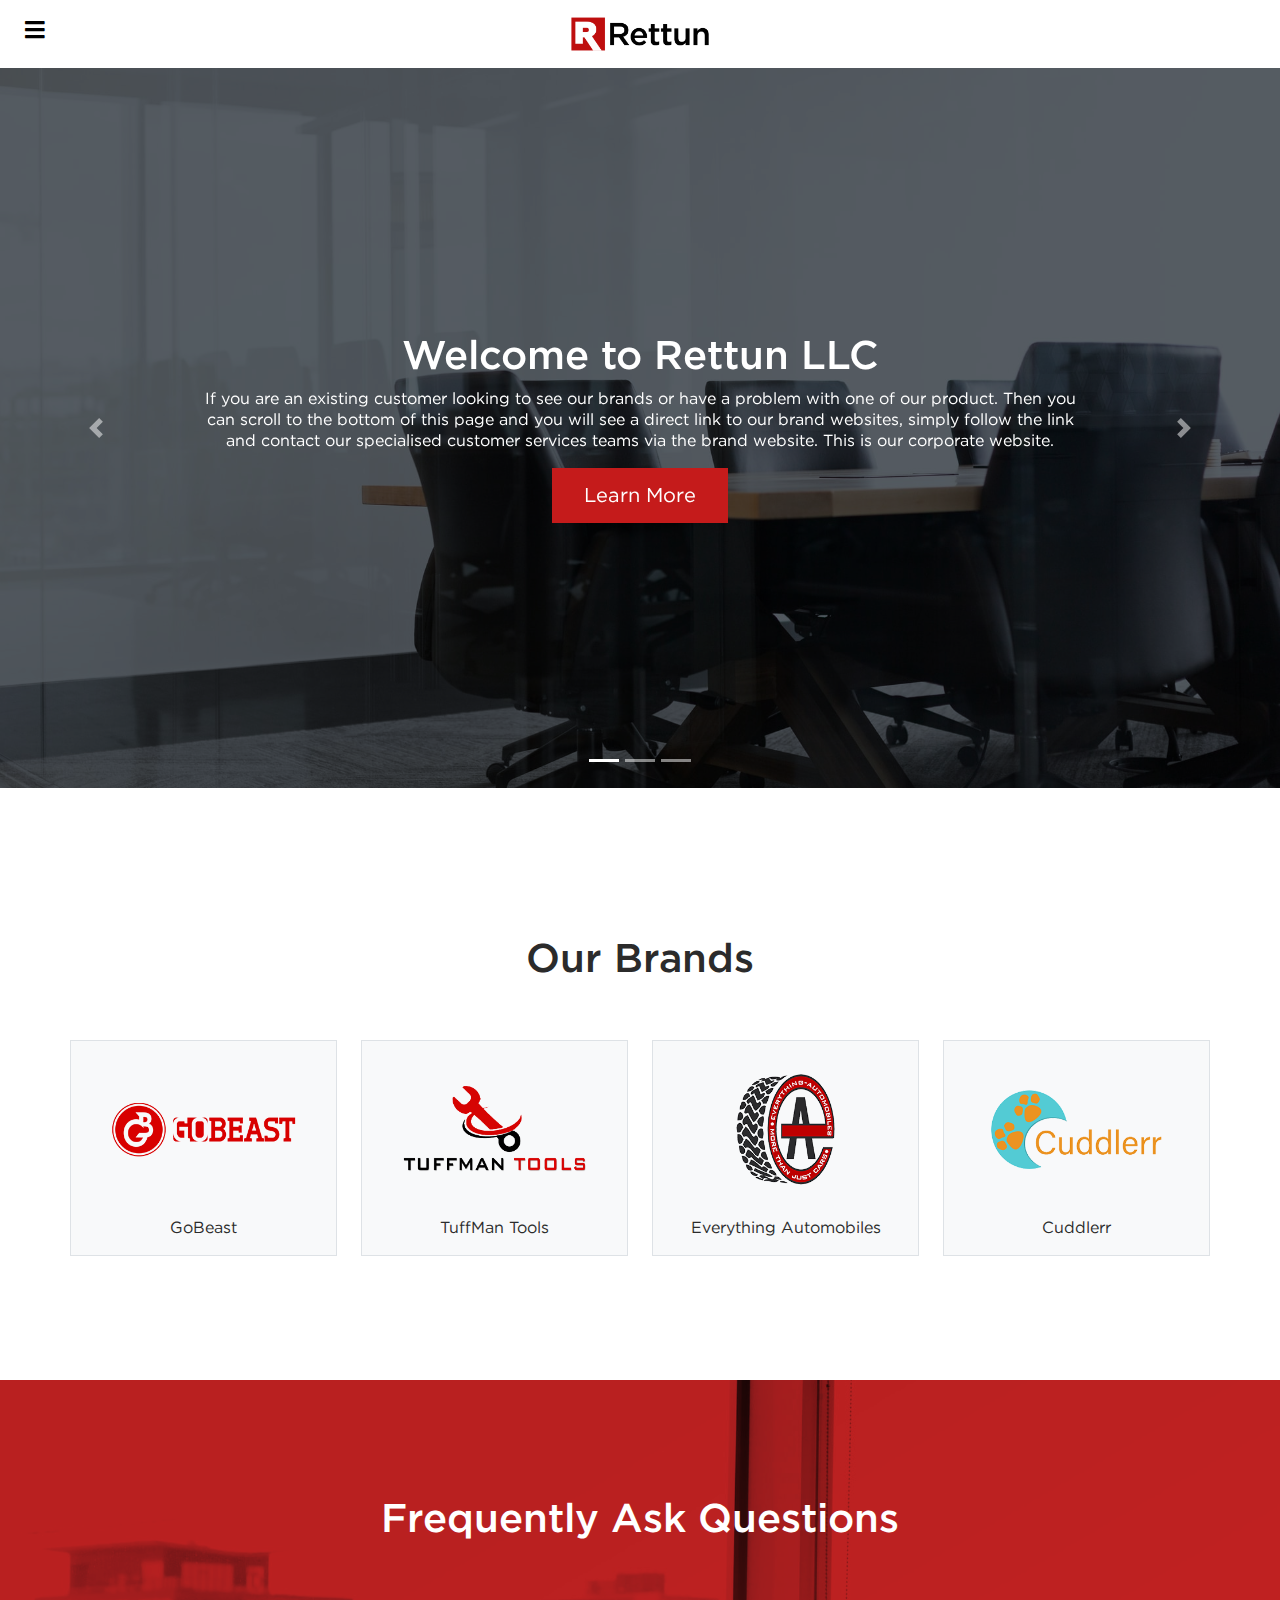
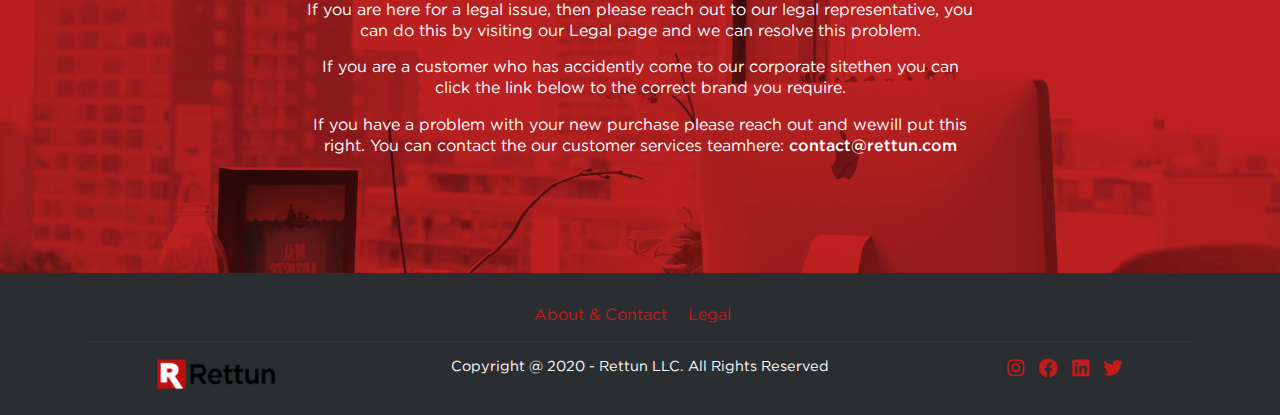
==== commit c84a03be: "working version 1" ====
--- a/index.html
+++ b/index.html
@@ -20,13 +20,13 @@
 
     <div class="tae">
         <nav class="menu-nav">
-            <li><a href="">Home</a></li>
-            <li><a href="/about">About</a></li>
-            <li><a href="/videos">Legal</a></li>
+            <li><a href="/">Home</a></li>
+            <li><a href="/about-contact.html">About</a></li>
+            <li><a href="/legal.html">Legal</a></li>
         </nav>
         <nav class="social-head">
             <a target="_blank" href="#"><i class="fab fa-linkedin"></i></a>
-            <a target="_blank" href="https://www.instagram.com/monchelsharp/"><i class="fab fa-instagram"></i></a>
+            <a target="_blank" href="#"><i class="fab fa-instagram"></i></a>
             <a target="_blank" href="#"><i class="fab fa-facebook"></i></a>
             <a target="_blank" href="#"><i class="fab fa-twitter"></i></a>
             <a target="_blank" href="#"><i class="fab fa-youtube"></i></a>
@@ -83,7 +83,7 @@
     </div>
 </section>
 
-<section id="ourbrands" class="container text-center pt-5 pb-5">
+<section id="ourbrands" class="ourbrands section-spacer container text-center">
     <h1 class="pt-5 pb-5">Our Brands</h1>
     <div class="row">
         <div class="col-6 col-lg-3 mb-4">
@@ -113,14 +113,40 @@
     </div>
 </section>
 
-<section class="faq">
+<section class="faq section-spacer text-center">
     <div class="container">
-        <h1>Frequently Ask Questions</h1>
+        <h1 class="pt-3 pb-5">Frequently Ask Questions</h1>
         <p>If you are here for a legal issue, then please reach out to our legal representative, you can do this by visiting our Legal page and we can resolve this problem.</p>
         <p>If you are a customer who has accidently come to our corporate sitethen you can click the link below to the correct brand you require. </p>
-        <p>If you have a problem with your new purchase please reach out and wewill put this right. You can contact the our customer services teamhere: Contact@rettun.com</p>
+        <p>If you have a problem with your new purchase please reach out and wewill put this right. You can contact the our customer services teamhere: <b>contact@rettun.com</b></p>
     </div>
 </section>
+
+<footer class="pt-3 pb-3">
+    <div class="container">
+        <div class="privacy-links">
+            <a href="/about-contact.html">About &amp; Contact</a>
+            <a href="/legal.html">Legal</a>
+        </div>
+
+        <div class="row pt-3">
+            <div class="col-lg-3">
+                <a href="/" class="mb-2 d-block">
+                    <img src="/img/logo.png" alt="title" class="logo" width="120">
+                </a>
+            </div>
+            <div class="col-lg-6 copyright">
+                <p>Copyright @ 2020 - Rettun LLC. All Rights Reserved</p>
+            </div>
+            <div class="col-lg-3 social-links mb-3">
+                <a target="_blank" href="#"><i class="fab fa-instagram"></i></a>
+                <a target="_blank" href="#"><i class="fab fa-facebook"></i></a>
+                <a target="_blank" href="#"><i class="fab fa-linkedin"></i></a>
+                <a target="_blank" href="#"><i class="fab fa-twitter"></i></a>
+            </div>
+        </div>
+    </div>
+</footer>
 
 </body>
 <script src="/js/bootstrap.bundle.min.js"></script>
--- a/style.css
+++ b/style.css
@@ -10,8 +10,11 @@
 */
 :root {
   --gray: #2b2b2b;
-  --red: #be0e0e;
+  --red: #c51b1b;
   --sliderColor: #2b2e31; }
+
+html {
+  scroll-behavior: smooth; }
 
 body {
   color: var(--gray);
@@ -25,20 +28,27 @@
 h1, h2, h3, h4, h5, h6, b {
   font-family: 'gotham_medium', Helvetica, Arial, sans-serif; }
 
-.btn-lg {
-  padding: .8rem 2rem; }
-
 a {
   color: var(--red);
-  text-decoration: none; }
-
-.btn-primary {
+  text-decoration: none;
+  -webkit-transition: all .3s;
+  transition: all .3s; }
+  a:hover {
+    color: #0084ff; }
+
+.btn.btn-lg {
+  padding: .8rem 2rem; }
+
+.btn.btn-primary {
   background: var(--red);
   border-radius: 0;
-  border: 0; }
-
-.btn-primary:hover {
-  background: #ca3d3d; }
+  border: 0;
+  opacity: 1;
+  -webkit-transition: all .3s;
+  transition: all .3s; }
+  .btn.btn-primary:hover {
+    background: #fd3030;
+    opacity: .8; }
 
 header {
   padding: 1rem 0;
@@ -96,7 +106,7 @@
     header .menu-shadow.active {
       visibility: visible;
       opacity: .5;
-      background: #828282;
+      background: #181a1d;
       position: fixed;
       top: 0;
       bottom: 0;
@@ -131,10 +141,11 @@
                 justify-content: center; }
 
 footer {
-  color: #000000;
-  text-align: center; }
+  color: #fff;
+  text-align: center;
+  background-color: var(--sliderColor); }
   footer .privacy-links {
-    border-bottom: 1px solid #d4d8da;
+    border-bottom: 1px solid #363636;
     padding: 1rem; }
     footer .privacy-links a {
       font-size: 1rem;
@@ -155,22 +166,31 @@
       padding: 0 .2rem; }
 
 .brand-logos {
-  -webkit-transition: all .5s;
-  transition: all .5s;
   display: block;
   color: var(--gray) !important; }
   .brand-logos:hover {
     border-color: var(--red) !important; }
 
+.ourbrands {
+  padding: 100px 0; }
+
 .faq {
-  background: #ca3d3d; }
+  padding: 100px 0;
+  color: #fff;
+  background: #631111 center center;
+  background-blend-mode: overlay;
+  background-size: cover;
+  background-image: url("/img/page/home-bg/home-bg-3.jpg"); }
 
 /*------------------------------------*\
     RESPONSIVE
 \*------------------------------------*/
 @media (min-width: 992px) {
   .home-boxes {
-    min-height: 180px; } }
+    min-height: 180px; }
+  .faq .container {
+    max-width: 700px;
+    margin: 0 auto; } }
 
 /*------------------------------------*\
     TYPES
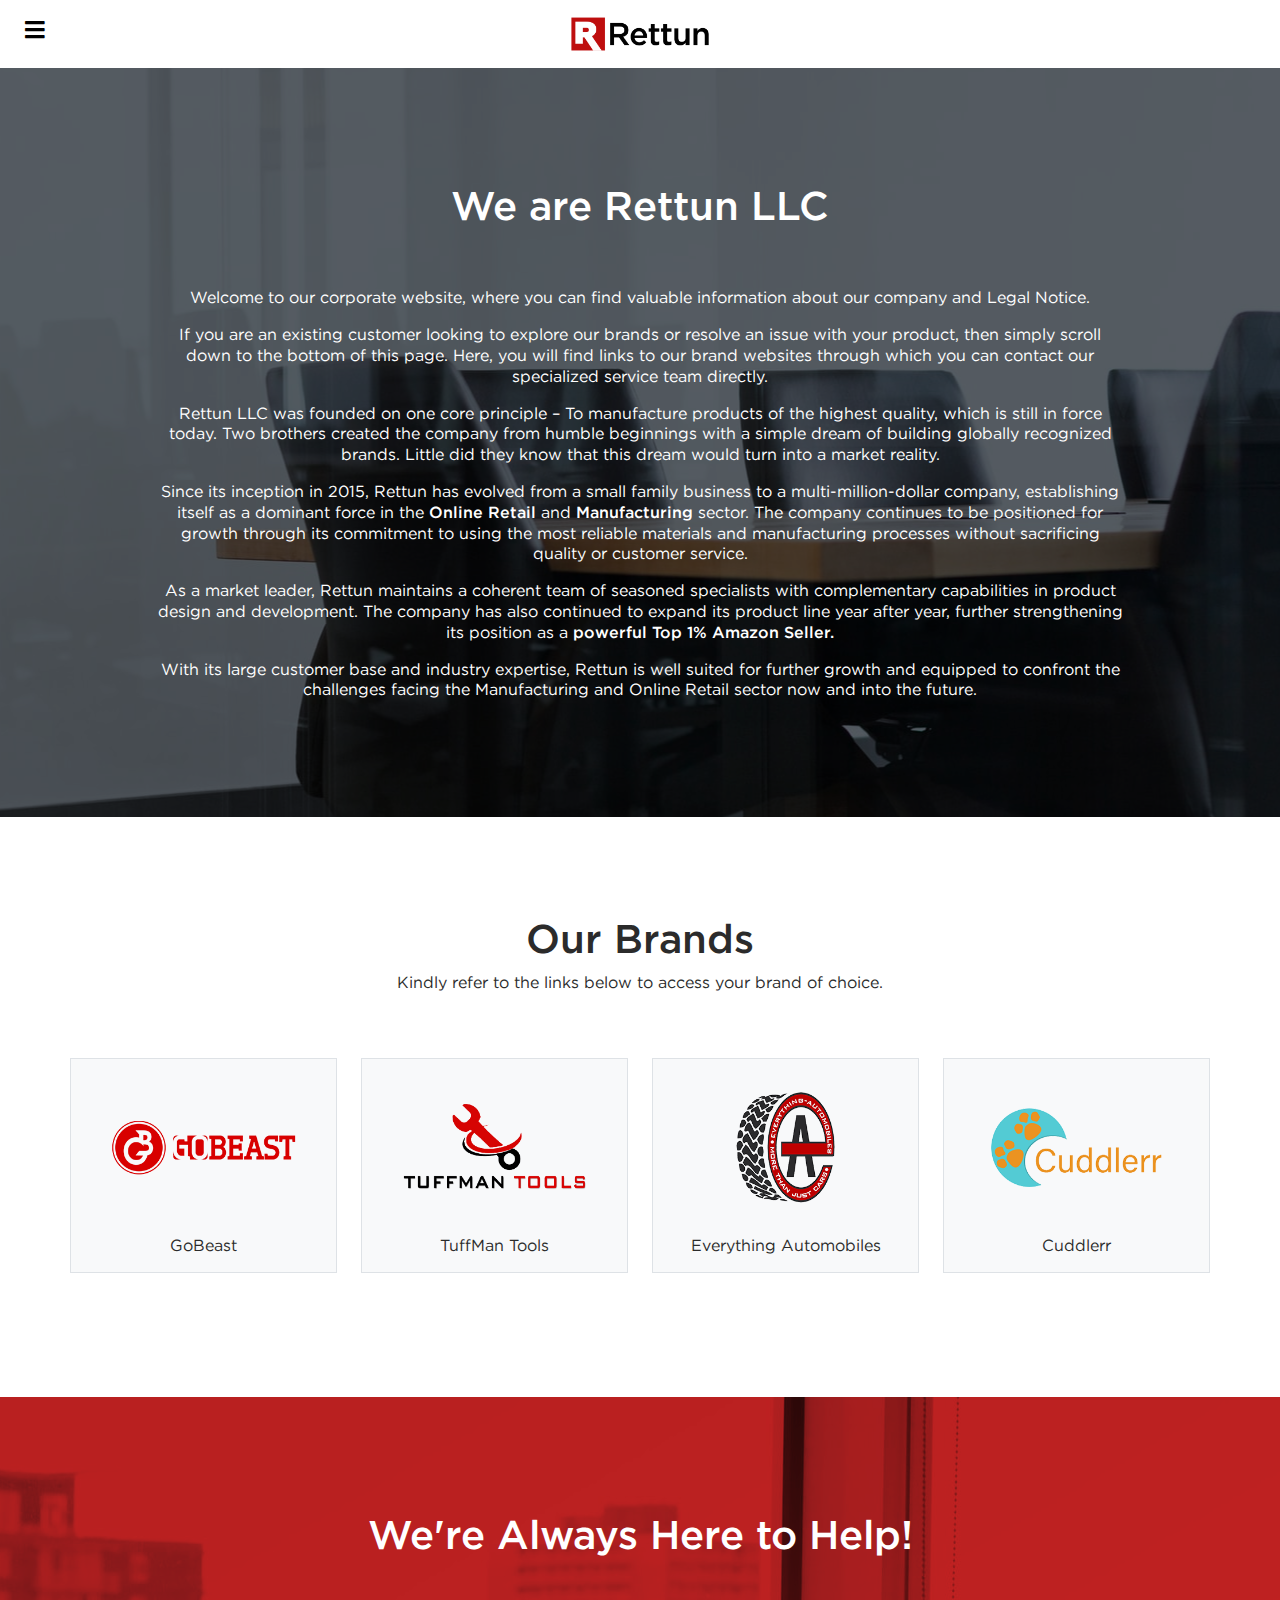
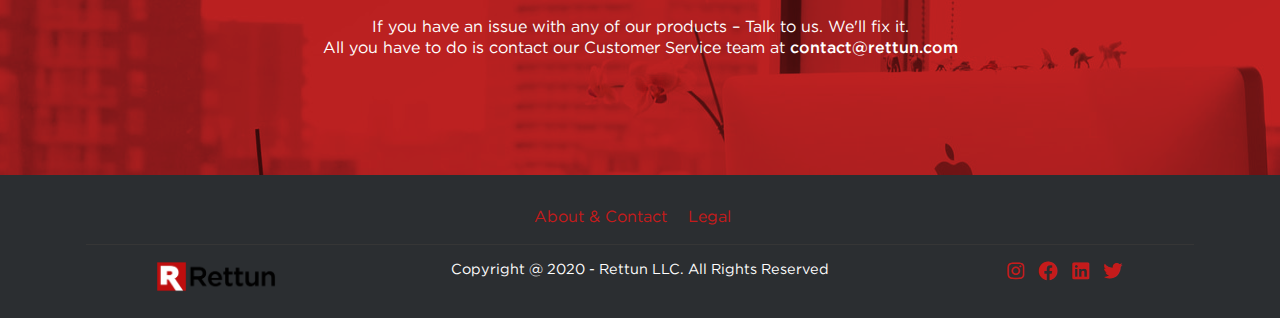
==== commit 8ea84fd8: "update contents" ====
--- a/index.html
+++ b/index.html
@@ -3,9 +3,9 @@
 <head>
     <meta charset="UTF-8">
     <meta name="viewport" content="width=device-width, initial-scale=1.0">
-    <link rel="shortcut icon" href="/img/icons/favicon.png" type="image/x-icon">
-    <link rel="stylesheet" href="/css/bootstrap.min.css">
-    <link rel="stylesheet" href="/img/icons/font-awesome/css/all.min.css">
+    <link rel="shortcut icon" href="img/icons/favicon.png" type="image/x-icon">
+    <link rel="stylesheet" href="css/bootstrap.min.css">
+    <link rel="stylesheet" href="img/icons/font-awesome/css/all.min.css">
     <link rel="stylesheet" href="style.css">
     <title>Rettun LLC | Online Retailer</title>
 </head>
@@ -16,13 +16,13 @@
         <i class="fas fa-bars"></i>
     </button>
     
-    <a href="/"><img src="img/logo.png" alt="" class="logo"></a>
+    <a href="index.html"><img src="img/logo.png" alt="" class="logo"></a>
 
     <div class="tae">
         <nav class="menu-nav">
-            <li><a href="/">Home</a></li>
-            <li><a href="/about-contact.html">About</a></li>
-            <li><a href="/legal.html">Legal</a></li>
+            <li><a href="index.html">Home</a></li>
+            <li><a href="about-contact.html">About</a></li>
+            <li><a href="legal.html">Legal</a></li>
         </nav>
         <nav class="social-head">
             <a target="_blank" href="#"><i class="fab fa-linkedin"></i></a>
@@ -35,104 +35,67 @@
     </div>
 </header>
 
-<section class="slider">
-
-    <div id="carouselExampleCaptions" class="carousel slide" data-ride="carousel">
-    <ol class="carousel-indicators">
-        <li data-target="#carouselExampleCaptions" data-slide-to="0" class="active"></li>
-        <li data-target="#carouselExampleCaptions" data-slide-to="1"></li>
-        <li data-target="#carouselExampleCaptions" data-slide-to="2"></li>
-    </ol>
-    <div class="carousel-inner">
-        <div class="carousel-item active" style="background-image:url(/img/page/home-bg/home-bg-1.jpg);">
-            <div class="carousel-caption">
-                <div class="contents">
-                    <h1>Welcome to Rettun LLC</h1>
-                    <p>If you are an existing customer looking to see our brands or have a problem with one of our product. Then you can scroll to the bottom of this page and you will see a direct link to our brand websites, simply follow the link and contact our specialised customer services teams via the brand website. This is our corporate website.</p>
-                    <a href="#" class="btn btn-lg btn-primary">Learn More</a>
-                </div>
-            </div>
-        </div>
-        <div class="carousel-item" style="background-image:url(/img/page/home-bg/home-bg-2.jpg);">
-            <div class="carousel-caption">
-                <div class="contents">
-                        <h1>Highest Quality Product</h1>
-                        <p>Rettun LLC has always had the goal of creating the highest quality products and from this goal has grown from a small family business into a dominant player within the Manufacturing & Online Retail space.</p>
-                        <a href="#ourbrands" class="btn btn-lg btn-primary">Our Brands</a>
-                </div>
-            </div>
-        </div>
-        <div class="carousel-item" style="background-image:url(/img/page/home-bg/home-bg-3.jpg);">
-            <div class="carousel-caption">
-                <div class="contents">
-                    <h1>A Brief History</h1>
-                    <p>Started by 2 brothers from humble beginnings with a simple dream of manufacturing and developing high quality products and having their brands recognised worldwide. Within 5 years Rettun has grown from a small start up to a powerful Top 1% Amazon Seller with its own offices and highly skilled team, all while claiming their prominent position in the manufacturing sector.</p>
-                    <a href="#" class="btn btn-lg btn-primary">About Us</a>
-                </div>
-            </div>
-        </div>
-    </div>
-    <a class="carousel-control-prev" href="#carouselExampleCaptions" role="button" data-slide="prev">
-        <span class="carousel-control-prev-icon" aria-hidden="true"></span>
-        <span class="sr-only">Previous</span>
-    </a>
-    <a class="carousel-control-next" href="#carouselExampleCaptions" role="button" data-slide="next">
-        <span class="carousel-control-next-icon" aria-hidden="true"></span>
-        <span class="sr-only">Next</span>
-    </a>
+<section class="imgSection blackSection section-spacer text-center">
+    <div class="container smallContainer">
+        <h1 class="pt-3 pb-5">We are Rettun LLC</h1>
+        <p>Welcome to our corporate website, where you can find valuable information about our company and Legal Notice.</p>
+        <p>If you are an existing customer looking to explore our brands or resolve an issue with your product, then simply scroll down to the bottom of this page. Here, you will find links to our brand websites through which you can contact our specialized service team directly.</p>
+        <p>Rettun LLC was founded on one core principle – To manufacture products of the highest quality, which is still in force today. Two brothers created the company from humble beginnings with a simple dream of building globally recognized brands. Little did they know that this dream would turn into a market reality.</p>
+        <p>Since its inception in 2015, Rettun has evolved from a small family business to a multi-million-dollar company, establishing itself as a dominant force in the <b>Online Retail</b> and <b>Manufacturing</b> sector. The company continues to be positioned for growth through its commitment to using the most reliable materials and manufacturing processes without sacrificing quality or customer service.</p> 
+        <p>As a market leader, Rettun maintains a coherent team of seasoned specialists with complementary capabilities in product design and development. The company has also continued to expand its product line year after year, further strengthening its position as a <b>powerful Top 1% Amazon Seller.</b></p> 
+        <p>With its large customer base and industry expertise, Rettun is well suited for further growth and equipped to confront the challenges facing the Manufacturing and Online Retail sector now and into the future.</p>
     </div>
 </section>
 
 <section id="ourbrands" class="ourbrands section-spacer container text-center">
-    <h1 class="pt-5 pb-5">Our Brands</h1>
+    <h1 class="mb-2">Our Brands</h1>
+    <p class="pb-5">Kindly refer to the links below to access your brand of choice.</p>
     <div class="row">
         <div class="col-6 col-lg-3 mb-4">
             <a href="http://go-beast.com/" target="_blank" class="border bg-light brand-logos">
-            <img src="/img/page/brands/go-beast.png" class="img-fluid" alt="GoBeast">
+            <img src="img/page/brands/go-beast.png" class="img-fluid" alt="GoBeast">
             <p>GoBeast</p>
             </a>
         </div>
         <div class="col-6 col-lg-3 mb-4">
             <a href="http://tuffmantools.com/" target="_blank" class="border bg-light brand-logos">
-            <img src="/img/page/brands/tuffman-tools.png" class="img-fluid" alt="TuffMan Tools">
+            <img src="img/page/brands/tuffman-tools.png" class="img-fluid" alt="TuffMan Tools">
             <p>TuffMan Tools</p>
             </a>
         </div>
         <div class="col-6 col-lg-3 mb-4">
             <a href="#" target="_blank" class="border bg-light brand-logos">
-            <img src="/img/page/brands/everything-automotive.png" class="img-fluid" alt="Everything Automobiles">
+            <img src="img/page/brands/everything-automotive.png" class="img-fluid" alt="Everything Automobiles">
             <p>Everything Automobiles</p>
             </a>
         </div>
         <div class="col-6 col-lg-3 mb-4">
             <a href="#" target="_blank" class="border bg-light brand-logos">
-            <img src="/img/page/brands/cuddler.png" class="img-fluid" alt="Cuddlerr">
+            <img src="img/page/brands/cuddler.png" class="img-fluid" alt="Cuddlerr">
             <p>Cuddlerr</p>
             </a>
         </div>
     </div>
 </section>
 
-<section class="faq section-spacer text-center">
-    <div class="container">
-        <h1 class="pt-3 pb-5">Frequently Ask Questions</h1>
-        <p>If you are here for a legal issue, then please reach out to our legal representative, you can do this by visiting our Legal page and we can resolve this problem.</p>
-        <p>If you are a customer who has accidently come to our corporate sitethen you can click the link below to the correct brand you require. </p>
-        <p>If you have a problem with your new purchase please reach out and wewill put this right. You can contact the our customer services teamhere: <b>contact@rettun.com</b></p>
+<section class="imgSection redSection section-spacer text-center">
+    <div class="container smallContainer">
+        <h1 class="pt-3 pb-5">We're Always Here to Help!</h1>
+        <p>If you have an issue with any of our products – Talk to us. We'll fix it.</br>All you have to do is contact our Customer Service team at <b>contact@rettun.com</b></p>
     </div>
 </section>
 
 <footer class="pt-3 pb-3">
     <div class="container">
         <div class="privacy-links">
-            <a href="/about-contact.html">About &amp; Contact</a>
-            <a href="/legal.html">Legal</a>
+            <a href="about-contact.html">About &amp; Contact</a>
+            <a href="legal.html">Legal</a>
         </div>
 
         <div class="row pt-3">
             <div class="col-lg-3">
-                <a href="/" class="mb-2 d-block">
-                    <img src="/img/logo.png" alt="title" class="logo" width="120">
+                <a href="index.html" class="mb-2 d-block">
+                    <img src="img/logo.png" alt="title" class="logo" width="120">
                 </a>
             </div>
             <div class="col-lg-6 copyright">
@@ -149,6 +112,6 @@
 </footer>
 
 </body>
-<script src="/js/bootstrap.bundle.min.js"></script>
-<script src="/js/scripts.js"></script>
+<script src="js/bootstrap.bundle.min.js"></script>
+<script src="js/scripts.js"></script>
 </html>
--- a/style.css
+++ b/style.css
@@ -165,22 +165,23 @@
     footer .copyright a {
       padding: 0 .2rem; }
 
+.imgSection {
+  background-blend-mode: overlay;
+  background-size: cover;
+  color: #fff; }
+  .imgSection.blackSection {
+    background: var(--sliderColor) url("img/page/home-bg/home-bg-1.jpg") center center; }
+  .imgSection.redSection {
+    background: #631111 url("img/page/home-bg/home-bg-3.jpg") center center; }
+
+.section-spacer {
+  padding: 100px 0; }
+
 .brand-logos {
   display: block;
   color: var(--gray) !important; }
   .brand-logos:hover {
     border-color: var(--red) !important; }
-
-.ourbrands {
-  padding: 100px 0; }
-
-.faq {
-  padding: 100px 0;
-  color: #fff;
-  background: #631111 center center;
-  background-blend-mode: overlay;
-  background-size: cover;
-  background-image: url("/img/page/home-bg/home-bg-3.jpg"); }
 
 /*------------------------------------*\
     RESPONSIVE
@@ -188,8 +189,8 @@
 @media (min-width: 992px) {
   .home-boxes {
     min-height: 180px; }
-  .faq .container {
-    max-width: 700px;
+  .smallContainer {
+    max-width: 1000px;
     margin: 0 auto; } }
 
 /*------------------------------------*\
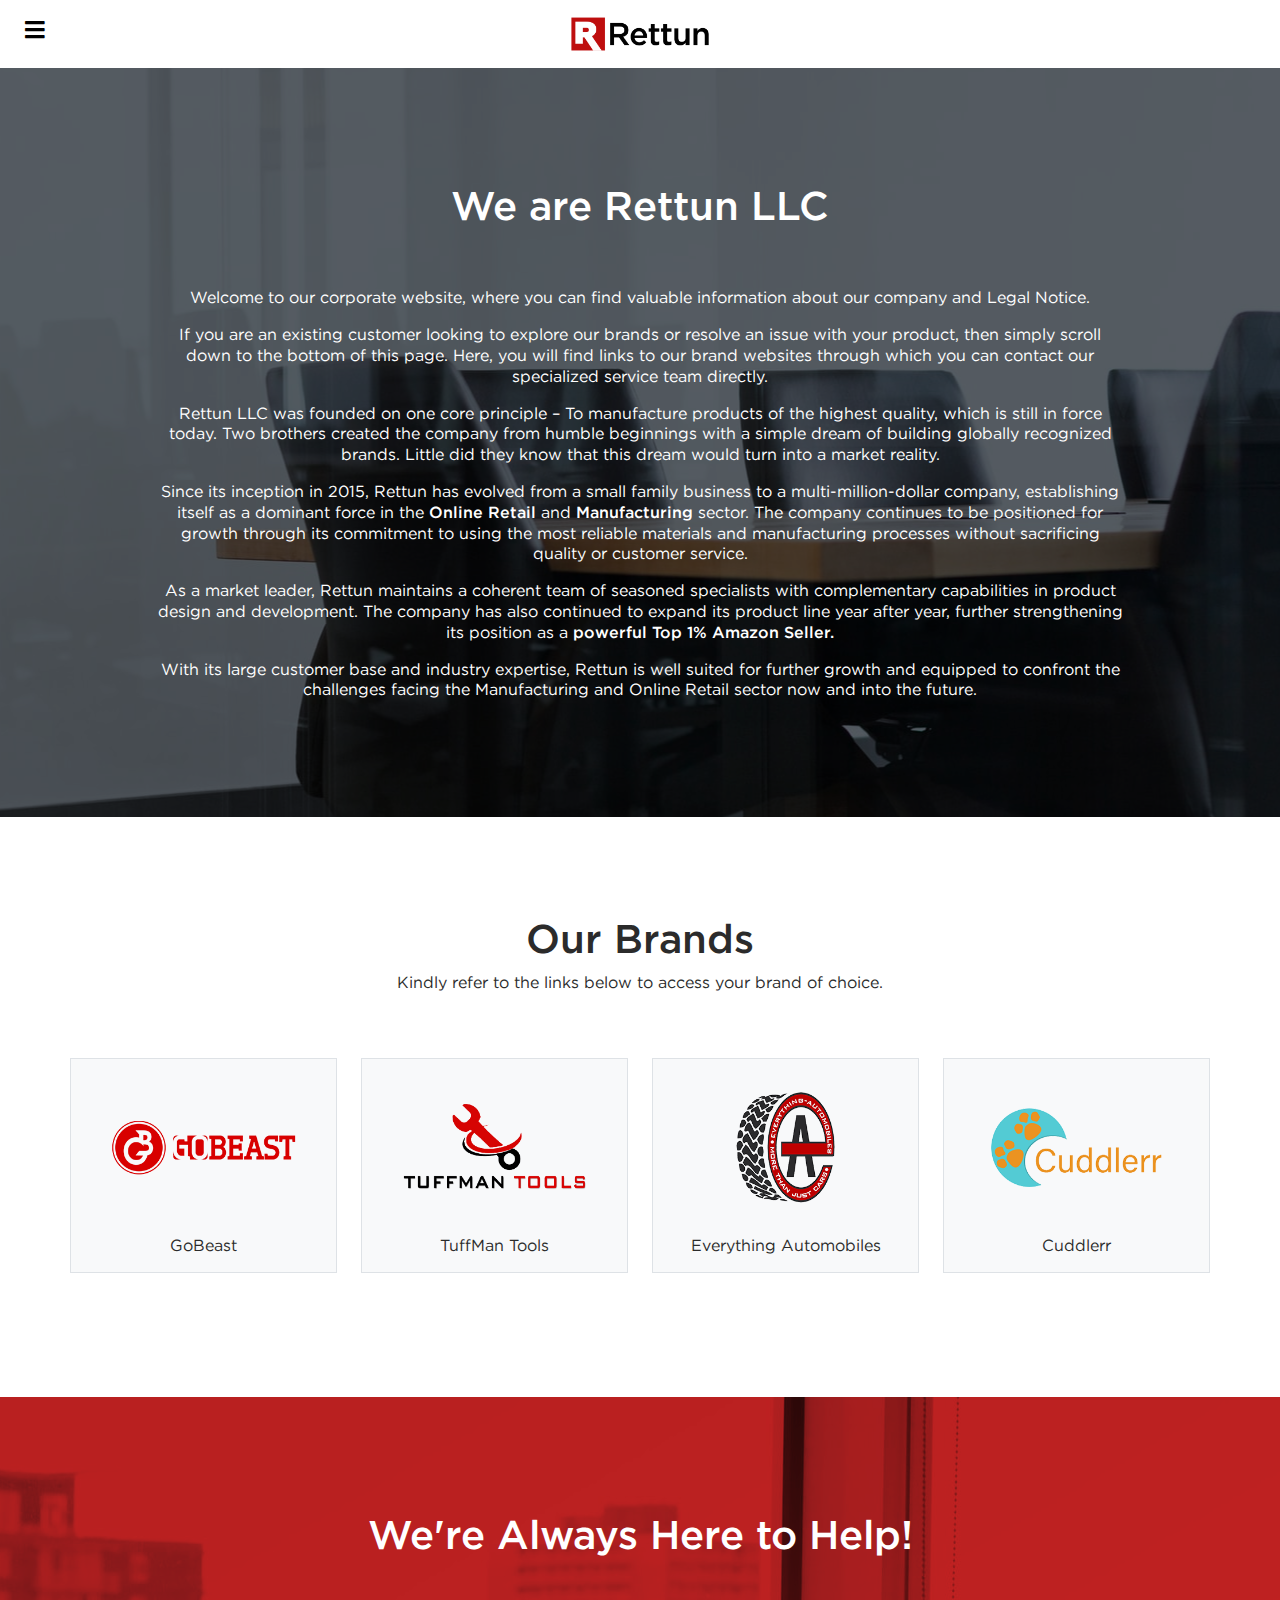
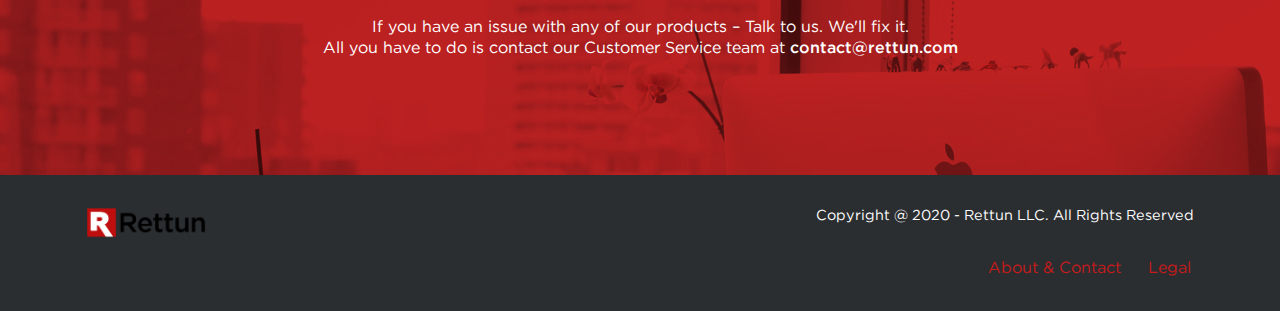
==== commit a6507834: "footer update" ====
--- a/index.html
+++ b/index.html
@@ -87,25 +87,18 @@
 
 <footer class="pt-3 pb-3">
     <div class="container">
-        <div class="privacy-links">
-            <a href="about-contact.html">About &amp; Contact</a>
-            <a href="legal.html">Legal</a>
-        </div>
-
         <div class="row pt-3">
-            <div class="col-lg-3">
-                <a href="index.html" class="mb-2 d-block">
+            <div class="col-lg-6 text-left">
+                <a href="index.html" class="mb-2 d-inline">
                     <img src="img/logo.png" alt="title" class="logo" width="120">
                 </a>
             </div>
-            <div class="col-lg-6 copyright">
+            <div class="col-lg-6 copyright text-right">
                 <p>Copyright @ 2020 - Rettun LLC. All Rights Reserved</p>
-            </div>
-            <div class="col-lg-3 social-links mb-3">
-                <a target="_blank" href="#"><i class="fab fa-instagram"></i></a>
-                <a target="_blank" href="#"><i class="fab fa-facebook"></i></a>
-                <a target="_blank" href="#"><i class="fab fa-linkedin"></i></a>
-                <a target="_blank" href="#"><i class="fab fa-twitter"></i></a>
+                <div class="privacy-links">
+                    <a href="about-contact.html">About &amp; Contact</a>
+                    <a href="legal.html">Legal</a>
+                </div>
             </div>
         </div>
     </div>
--- a/style.css
+++ b/style.css
@@ -145,11 +145,10 @@
   text-align: center;
   background-color: var(--sliderColor); }
   footer .privacy-links {
-    border-bottom: 1px solid #363636;
-    padding: 1rem; }
+    padding: 1rem 0; }
     footer .privacy-links a {
       font-size: 1rem;
-      margin-right: 1rem; }
+      margin-left: 1rem; }
   footer .social-links a {
     padding: .3rem;
     font-size: 1.2rem; }
